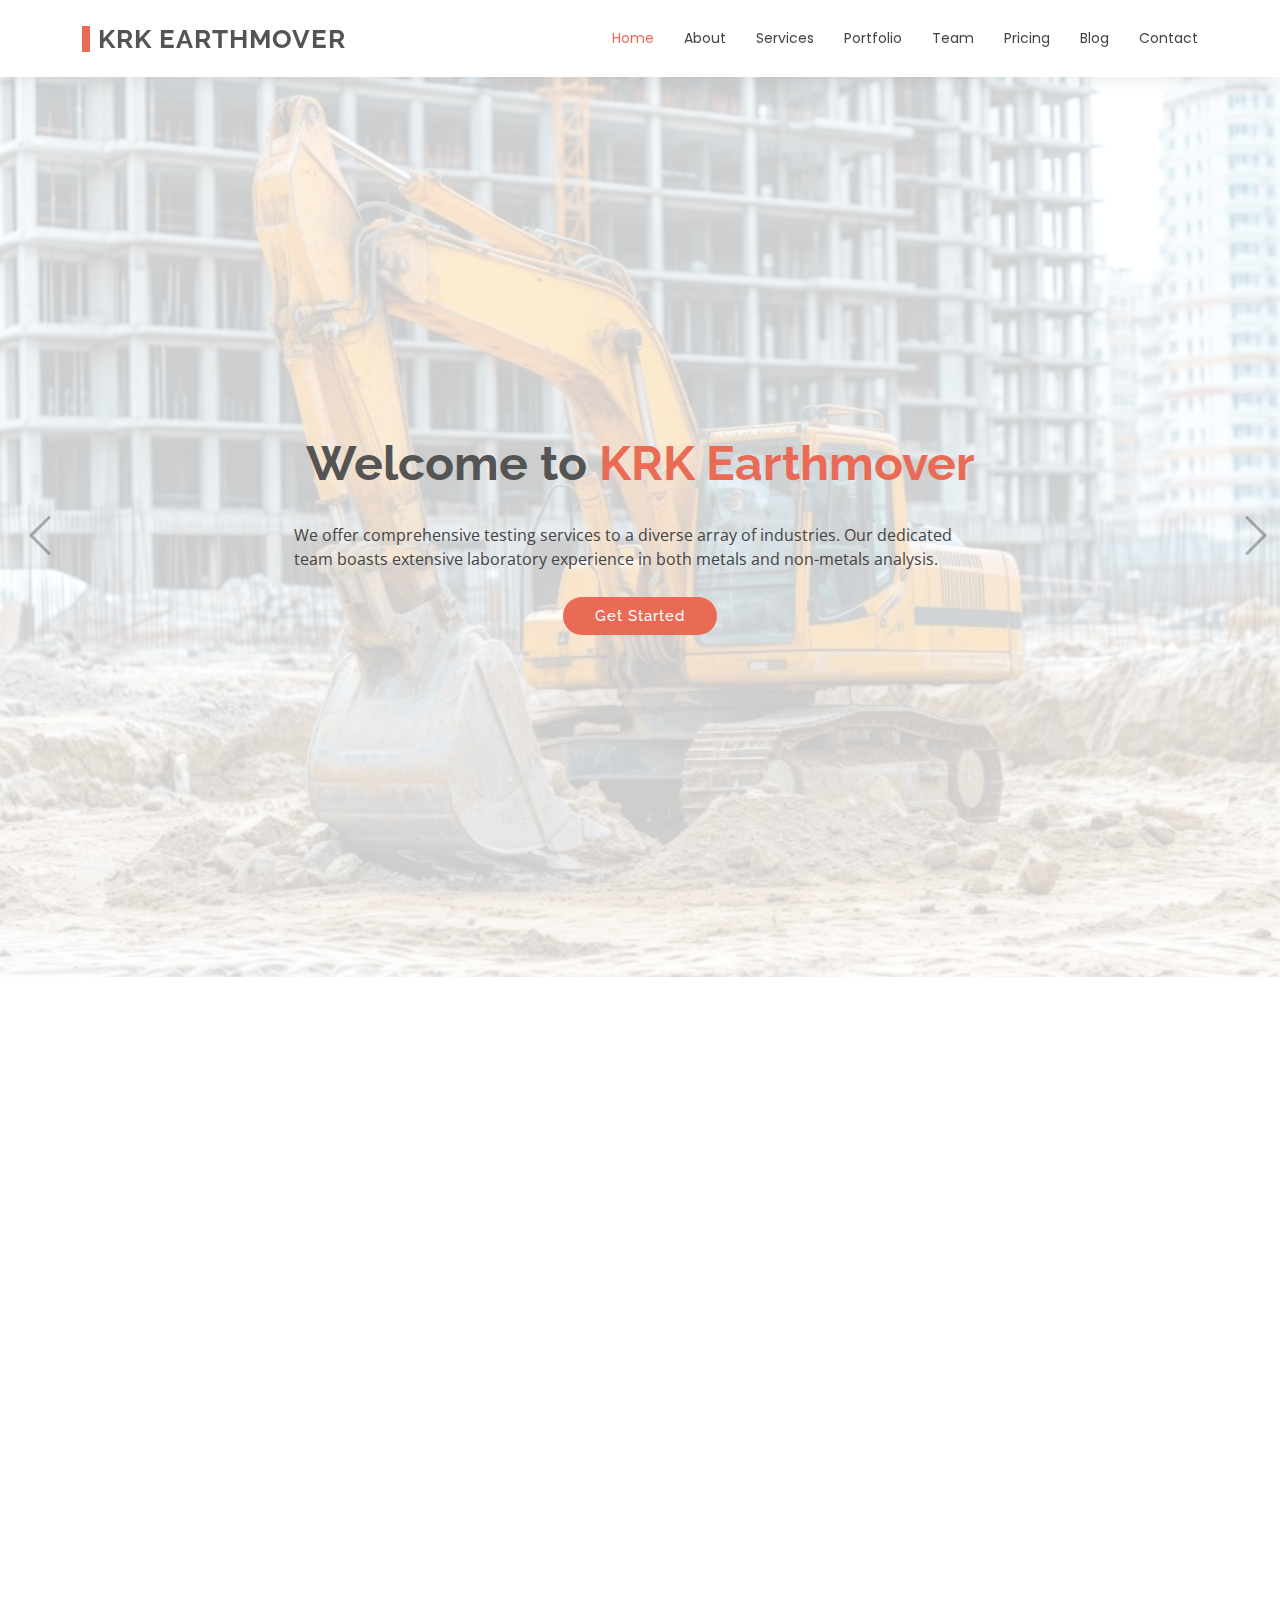
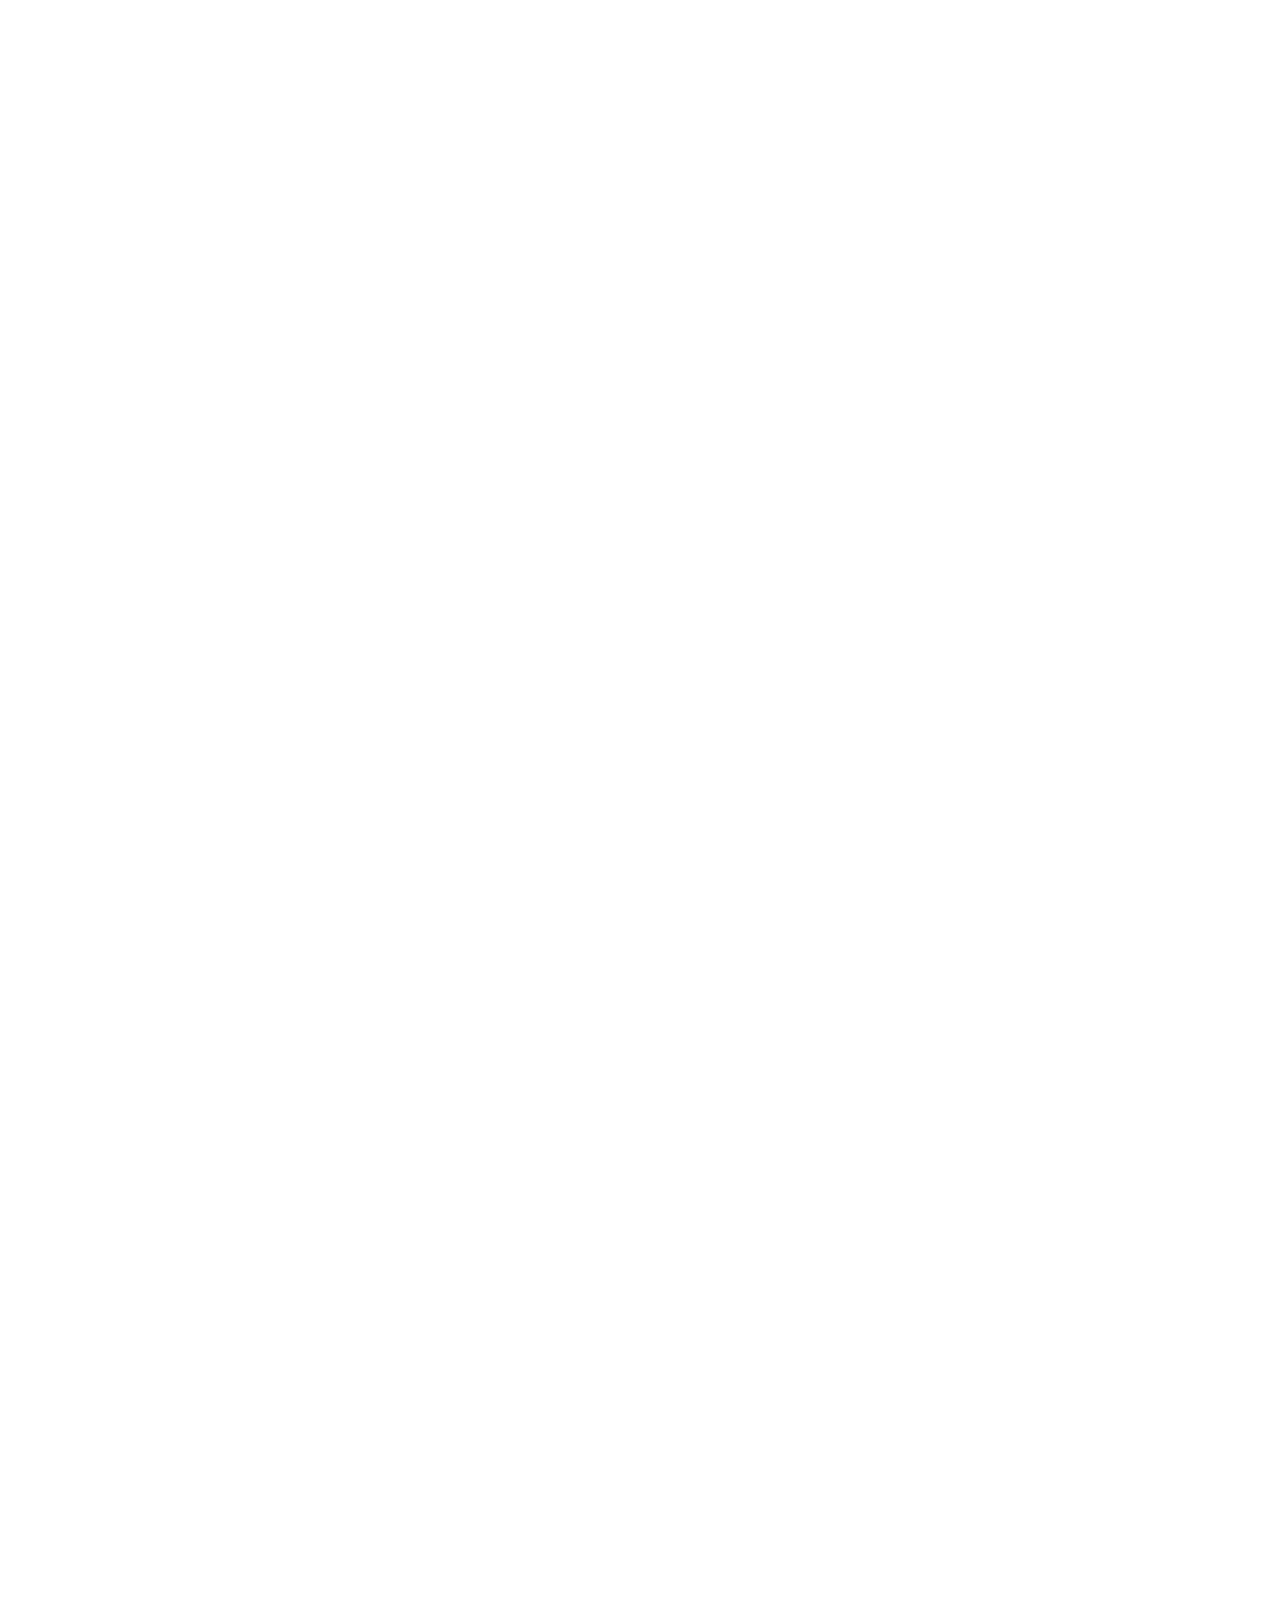
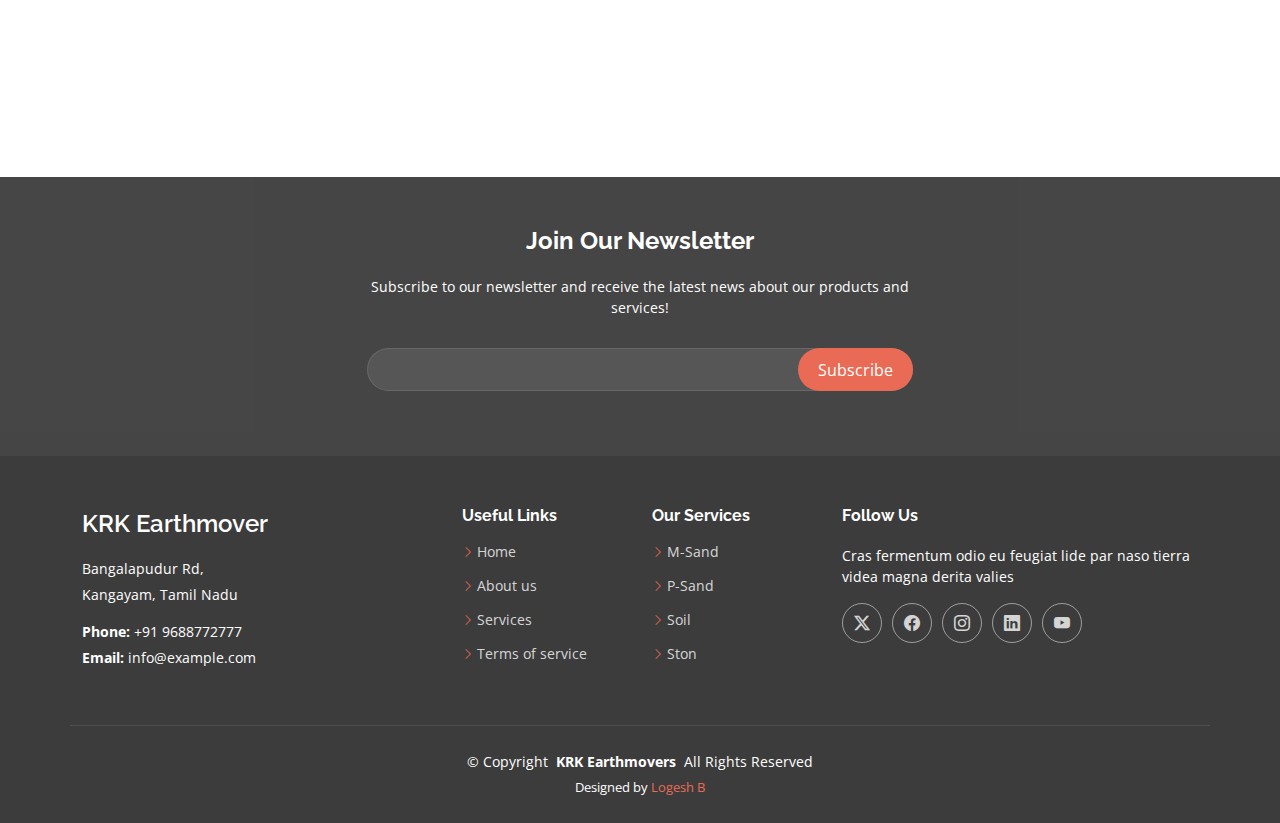
==== index.html @ 73c96fca "first commit" ====
<!DOCTYPE html>
<html lang="en">

<head>
  <meta charset="utf-8">
  <meta content="width=device-width, initial-scale=1.0" name="viewport">
  <title>Index - KRK Earthmover </title>
  <meta name="description" content="">
  <meta name="keywords" content="">

  <!-- Favicons -->
  <link href="assets/img/favicon.png" rel="icon">
  <link href="assets/img/apple-touch-icon.png" rel="apple-touch-icon">

  <!-- Fonts -->
  <link href="https://fonts.googleapis.com" rel="preconnect">
  <link href="https://fonts.gstatic.com" rel="preconnect" crossorigin>
  <link href="https://fonts.googleapis.com/css2?family=Open+Sans:ital,wght@0,300;0,400;0,500;0,600;0,700;0,800;1,300;1,400;1,500;1,600;1,700;1,800&family=Poppins:ital,wght@0,100;0,200;0,300;0,400;0,500;0,600;0,700;0,800;0,900;1,100;1,200;1,300;1,400;1,500;1,600;1,700;1,800;1,900&family=Raleway:ital,wght@0,100;0,200;0,300;0,400;0,500;0,600;0,700;0,800;0,900;1,100;1,200;1,300;1,400;1,500;1,600;1,700;1,800;1,900&display=swap" rel="stylesheet">

  <!-- Vendor CSS Files -->
  <link href="assets/vendor/bootstrap/css/bootstrap.min.css" rel="stylesheet">
  <link href="assets/vendor/bootstrap-icons/bootstrap-icons.css" rel="stylesheet">
  <link href="assets/vendor/aos/aos.css" rel="stylesheet">
  <link href="assets/vendor/swiper/swiper-bundle.min.css" rel="stylesheet">
  <link href="assets/vendor/glightbox/css/glightbox.min.css" rel="stylesheet">

  <!-- Main CSS File -->
  <link href="assets/css/main.css" rel="stylesheet">
</head>

<body class="index-page">

  <header id="header" class="header sticky-top">

    <!-- <div class="topbar d-flex align-items-center dark-background">
      <div class="container d-flex justify-content-center justify-content-md-between">
        <div class="contact-info d-flex align-items-center">
          <i class="bi bi-envelope d-flex align-items-center"><a href="mailto:contact@example.com">contact@example.com</a></i>
          <i class="bi bi-phone d-flex align-items-center ms-4"><span>+1 5589 55488 55</span></i>
        </div>
        <div class="social-links d-none d-md-flex align-items-center">
          <a href="#" class="twitter"><i class="bi bi-twitter-x"></i></a>
          <a href="#" class="facebook"><i class="bi bi-facebook"></i></a>
          <a href="#" class="instagram"><i class="bi bi-instagram"></i></a>
          <a href="#" class="linkedin"><i class="bi bi-linkedin"></i></a>
        </div>
      </div>
    </div> -->
    <!-- End Top Bar -->

    <div class="branding">

      <div class="container position-relative d-flex align-items-center justify-content-between">
        <a href="index.html" class="logo d-flex align-items-center">
          <!-- Uncomment the line below if you also wish to use an image logo -->
          <!-- <img src="assets/img/logo.png" alt=""> -->
          <h1 class="sitename">KRK Earthmover<br></h1>
        </a>

        <nav id="navmenu" class="navmenu">
          <ul>
            <li><a href="index.html" class="active">Home</a></li>
            <li><a href="about.html">About</a></li>
            <li><a href="services.html">Services</a></li>
            <li><a href="portfolio.html">Portfolio</a></li>
            <li><a href="team.html">Team</a></li>
            <li><a href="pricing.html">Pricing</a></li>
            <li><a href="blog.html">Blog</a></li>
            <!-- <li class="dropdown"><a href="#"><span>Dropdown</span> <i class="bi bi-chevron-down toggle-dropdown"></i></a>
              <ul>
                <li><a href="#">Dropdown 1</a></li>
                <li class="dropdown"><a href="#"><span>Deep Dropdown</span> <i class="bi bi-chevron-down toggle-dropdown"></i></a>
                  <ul>
                    <li><a href="#">Deep Dropdown 1</a></li>
                    <li><a href="#">Deep Dropdown 2</a></li>
                    <li><a href="#">Deep Dropdown 3</a></li>
                    <li><a href="#">Deep Dropdown 4</a></li>
                    <li><a href="#">Deep Dropdown 5</a></li>
                  </ul>
                </li>
                <li><a href="#">Dropdown 2</a></li>
                <li><a href="#">Dropdown 3</a></li>
                <li><a href="#">Dropdown 4</a></li>
              </ul>
            </li> -->
            <li><a href="contact.html">Contact</a></li>
          </ul>
          <i class="mobile-nav-toggle d-xl-none bi bi-list"></i>
        </nav>

      </div>

    </div>

  </header>

  <main class="main">

    <!-- Hero Section -->
    <section id="hero" class="hero section">

      <div id="hero-carousel" class="carousel slide carousel-fade" data-bs-ride="carousel" data-bs-interval="5000">

        <div class="carousel-item active">
          <img src="assets/img/hero-carousel/hero-carousel-1.jpg" alt="">
          <div class="carousel-container">
            <h2>Welcome to <span>KRK Earthmover</span></h2>
            <p>We offer comprehensive testing services to a diverse array of industries. Our dedicated team boasts extensive laboratory experience in both metals and non-metals analysis.</p>
            <a href="about.html" class="btn-get-started">Get Started</a>
          </div>
        </div><!-- End Carousel Item -->

        <div class="carousel-item">
          <img src="assets/img/hero-carousel/hero-carousel-2.jpg" alt="">
          <div class="carousel-container">
            <h2><span>KRK</span> Earthmovers</h2>
            <p>Leveraging advanced techniques and cutting-edge equipment, our experts can accurately identify material types and pinpoint defects. We go beyond simple analysis, correlating test results with potential processing issues to provide valuable insights for our clients.</p>
            <a href="about.html" class="btn-get-started">Get Started</a>
          </div>
        </div><!-- End Carousel Item -->

        <div class="carousel-item">
          <img src="assets/img/hero-carousel/hero-carousel-3.jpg" alt="">
          <div class="carousel-container">
            <h2>Welcome to <span>KRK Earthmover</span></h2>
            <p>We offer comprehensive testing services to a diverse array of industries. Our dedicated team boasts extensive laboratory experience in both metals and non-metals analysis.</p>
            <a href="about.html" class="btn-get-started">Get Started</a>
          </div>
        </div><!-- End Carousel Item -->

        <a class="carousel-control-prev" href="#hero-carousel" role="button" data-bs-slide="prev">
          <span class="carousel-control-prev-icon bi bi-chevron-left" aria-hidden="true"></span>
        </a>

        <a class="carousel-control-next" href="#hero-carousel" role="button" data-bs-slide="next">
          <span class="carousel-control-next-icon bi bi-chevron-right" aria-hidden="true"></span>
        </a>

      </div>

      <div class="featured container">

        <div class="row gy-4">
      
          <div class="col-lg-4 d-flex" data-aos="fade-up" data-aos-delay="100">
            <div class="featured-item position-relative">
              <div class="icon"><i class="bi bi-bounding-box-circles icon"></i></div>
              <h4><a href="" class="stretched-link">Quality M-Sand Supply</a></h4>
              <p>Providing high-quality Manufactured Sand (M-Sand) for construction and building purposes.</p>
            </div>
          </div><!-- End Featured Item -->
      
          <div class="col-lg-4 d-flex" data-aos="fade-up" data-aos-delay="200">
            <div class="featured-item position-relative">
              <div class="icon"><i class="bi bi-calendar4-week icon"></i></div>
              <h4><a href="" class="stretched-link">Premium P-Sand</a></h4>
              <p>Delivering fine and well-graded P-Sand for all your plastering and masonry needs.</p>
            </div>
          </div><!-- End Featured Item -->
      
          <div class="col-lg-4 d-flex" data-aos="fade-up" data-aos-delay="300">
            <div class="featured-item position-relative">
              <div class="icon"><i class="bi bi-broadcast icon"></i></div>
              <h4><a href="" class="stretched-link">Soil & Stone Supplies</a></h4>
              <p>Supplying high-quality soil and stones for construction, landscaping, and more.</p>
            </div>
          </div><!-- End Featured Item -->
      
        </div>
      </div>
      

      </div>

    </section><!-- /Hero Section -->

    <!-- About Section -->
    <section id="about" class="section about">

      <div class="container" data-aos="fade-up" data-aos-delay="100">

        <div class="row gy-4">
          <div class="col-lg-6 order-1 order-lg-2">
          <img src="assets/img/about1.jpg" class="img-fluid" alt="">
          </div>
          <h3>KRK Earthmovers<br/></h3>
          <div class="col-lg-6 order-2 order-lg-1 content">            
            <p>
              Welcome to KRK Earth Movers, your trusted partner in earthmoving and heavy machinery solutions. With years of expertise in the industry, we take pride in providing top-notch services for construction, excavation, and transportation projects.
        </p>
          <p> Our fleet includes a wide range of modern machinery, including JCBs and Lorries, designed to handle projects of all sizes with precision and efficiency. Whether you need reliable equipment for digging, leveling, or material transportation, KRK Earth Movers is here to deliver dependable solutions tailored to your needs.
            <h3>Earth Excavation</h3>
          <p>Our JCBs are equipped to handle all types of excavation projects, including foundation digging, trenching, and site preparation for construction work.
            <ul>
              <li><i class="bi bi-check2-all"></i> <span> Experienced Professionals</span></li>
              <li><i class="bi bi-check2-all"></i> <span>Advanced Equipments</span></li>
              <li><i class="bi bi-check2-all"></i> <span>Customer-Centric Approachs</span></li>
              <li><i class="bi bi-check2-all"></i> <span>Latest Model Vehicles</span></li>
              <li><i class="bi bi-check2-all"></i> <span>Affordable Pricing</span></li>
              <li><i class="bi bi-check2-all"></i> <span> 24/7 Service</span></li>
            </ul>
            <p>
              Our JCBs are equipped to handle all types of excavation projects, including foundation digging, trenching, and site preparation for construction work.
                 </p>
          </div>
        </div>

      </div>

    </section>

    <!-- Services Section -->
    <section id="services" class="services section">
      <div class="container">
        <div class="row gy-4">
    
          <!-- M-Sand Service -->
          <div class="col-lg-4 col-md-6" data-aos="fade-up" data-aos-delay="100">
            <div class="service-item position-relative">
              <div class="icon">
                <i class="bi bi-bricks"></i>
              </div>
              <a href="#" class="stretched-link">
                <h3>M-Sand</h3>
              </a>
              <p>We provide high-quality M-Sand, a perfect substitute for river sand, ideal for concrete and construction purposes. It ensures durability and better strength in your construction projects.</p>
            </div>
          </div><!-- End M-Sand -->
    
          <!-- P-Sand Service -->
          <div class="col-lg-4 col-md-6" data-aos="fade-up" data-aos-delay="200">
            <div class="service-item position-relative">
              <div class="icon">
                <i class="bi bi-cloud-sun"></i>
              </div>
              <a href="#" class="stretched-link">
                <h3>P-Sand</h3>
              </a>
              <p>P-Sand is the ideal choice for plastering works. It is finely graded and offers a smooth finish, reducing the need for excessive binding agents in plastering projects.</p>
            </div>
          </div><!-- End P-Sand -->
    
          <!-- Soil Service -->
          <div class="col-lg-4 col-md-6" data-aos="fade-up" data-aos-delay="300">
            <div class="service-item position-relative">
              <div class="icon">
                <i class="bi bi-earth"></i>
              </div>
              <a href="#" class="stretched-link">
                <h3>Soil</h3>
              </a>
              <p>We provide premium quality soil for various construction and landscaping needs, ensuring optimal drainage and foundation support for your projects.</p>
            </div>
          </div><!-- End Soil -->
    
          <!-- Stone Service -->
          <div class="col-lg-4 col-md-6" data-aos="fade-up" data-aos-delay="400">
            <div class="service-item position-relative">
              <div class="icon">
                <i class="bi bi-gem"></i>
              </div>
              <a href="#" class="stretched-link">
                <h3>Stone</h3>
              </a>
              <p>Our high-quality stones come in various sizes, perfect for building, landscaping, and road construction. We ensure strong, durable, and sustainable stones for every project.</p>
            </div>
          </div><!-- End Stone -->
    
          <!-- Building Contract Service -->
          <div class="col-lg-4 col-md-6" data-aos="fade-up" data-aos-delay="500">
            <div class="service-item position-relative">
              <div class="icon">
                <i class="bi bi-house-door"></i>
              </div>
              <a href="#" class="stretched-link">
                <h3>Building Contract</h3>
              </a>
              <p>Our building contract services offer complete solutions for residential and commercial construction projects. We handle everything from planning to execution, ensuring quality at every stage.</p>
            </div>
          </div><!-- End Building Contract -->
    
          <!-- Red Soil Service -->
          <div class="col-lg-4 col-md-6" data-aos="fade-up" data-aos-delay="600">
            <div class="service-item position-relative">
              <div class="icon">
                <i class="bi bi-tree"></i>
              </div>
              <a href="#" class="stretched-link">
                <h3>Red Soil</h3>
              </a>
              <p>Our red soil is perfect for horticulture and agricultural needs. It’s rich in iron oxide, offering excellent drainage and promoting strong plant growth.</p>
            </div>
          </div><!-- End Red Soil -->
    
        </div>
      </div>
    </section><!-- /Services Section -->

    <!-- Clients Section -->
    <section id="clients" class="section clients">

      <!-- Section Title -->
      <div class="container section-title" data-aos="fade-up">
        <h2>Our Clients</h2>
      <p>We take pride in building lasting relationships with clients across various industries. Our focus on quality and efficiency has earned us the trust of leading companies in construction, infrastructure, and more.</p>
    </div><!-- End Section Title -->

      <div class="container" data-aos="fade-up" data-aos-delay="100">

        <div class="swiper init-swiper">
          <script type="application/json" class="swiper-config">
            {
              "loop": true,
              "speed": 600,
              "autoplay": {
                "delay": 5000
              },
              "slidesPerView": "auto",
              "pagination": {
                "el": ".swiper-pagination",
                "type": "bullets",
                "clickable": true
              },
              "breakpoints": {
                "320": {
                  "slidesPerView": 2,
                  "spaceBetween": 40
                },
                "480": {
                  "slidesPerView": 3,
                  "spaceBetween": 60
                },
                "640": {
                  "slidesPerView": 4,
                  "spaceBetween": 80
                },
                "992": {
                  "slidesPerView": 6,
                  "spaceBetween": 120
                }
              }
            }
          </script>
          <div class="swiper-wrapper align-items-center">
            <div class="swiper-slide"><img src="assets/img/clients/client-1.png" class="img-fluid" alt=""></div>
            <div class="swiper-slide"><img src="assets/img/clients/client-2.png" class="img-fluid" alt=""></div>
            <div class="swiper-slide"><img src="assets/img/clients/client-3.png" class="img-fluid" alt=""></div>
            <div class="swiper-slide"><img src="assets/img/clients/client-4.png" class="img-fluid" alt=""></div>
            <div class="swiper-slide"><img src="assets/img/clients/client-5.png" class="img-fluid" alt=""></div>
            <div class="swiper-slide"><img src="assets/img/clients/client-6.png" class="img-fluid" alt=""></div>
            <div class="swiper-slide"><img src="assets/img/clients/client-7.png" class="img-fluid" alt=""></div>
            <div class="swiper-slide"><img src="assets/img/clients/client-8.png" class="img-fluid" alt=""></div>
          </div>
          <div class="swiper-pagination"></div>
        </div>

      </div>

    </section><!-- /Clients Section -->

  </main>

  <footer id="footer" class="footer position-relative dark-background">

    <div class="footer-newsletter">
      <div class="container">
        <div class="row justify-content-center text-center">
          <div class="col-lg-6">
            <h4>Join Our Newsletter</h4>
            <p>Subscribe to our newsletter and receive the latest news about our products and services!</p>
            <form action="forms/newsletter.php" method="post" class="php-email-form">
              <div class="newsletter-form"><input type="email" name="email"><input type="submit" value="Subscribe"></div>
              <div class="loading">Loading</div>
              <div class="error-message"></div>
              <div class="sent-message">Your subscription request has been sent. Thank you!</div>
            </form>
          </div>
        </div>
      </div>
    </div>

    <div class="container footer-top">
      <div class="row gy-4">
        <div class="col-lg-4 col-md-6 footer-about">
          <a href="index.html" class="d-flex align-items-center">
            <span class="sitename">KRK Earthmover</span>
          </a>
          <div class="footer-contact pt-3">
            <p>Bangalapudur Rd,</p>
            <p>Kangayam, Tamil Nadu</p>
            <p class="mt-3"><strong>Phone:</strong> <span>+91 9688772777</span></p>
            <p><strong>Email:</strong> <span>info@example.com</span></p>
          </div>
        </div>

        <div class="col-lg-2 col-md-3 footer-links">
          <h4>Useful Links</h4>
          <ul>
            <li><i class="bi bi-chevron-right"></i> <a href="#">Home</a></li>
            <li><i class="bi bi-chevron-right"></i> <a href="#">About us</a></li>
            <li><i class="bi bi-chevron-right"></i> <a href="#">Services</a></li>
            <li><i class="bi bi-chevron-right"></i> <a href="#">Terms of service</a></li>
          </ul>
        </div>

        <div class="col-lg-2 col-md-3 footer-links">
          <h4>Our Services</h4>
          <ul>
            <li><i class="bi bi-chevron-right"></i> <a href="#">M-Sand</a></li>
            <li><i class="bi bi-chevron-right"></i> <a href="#">P-Sand</a></li>
            <li><i class="bi bi-chevron-right"></i> <a href="#">Soil</a></li>
            <li><i class="bi bi-chevron-right"></i> <a href="#">Ston</a></li>
          </ul>
        </div>

        <div class="col-lg-4 col-md-12">
          <h4>Follow Us</h4>
          <p>Cras fermentum odio eu feugiat lide par naso tierra videa magna derita valies</p>
          <div class="social-links d-flex">
            <a href=""><i class="bi bi-twitter-x"></i></a>
            <a href=""><i class="bi bi-facebook"></i></a>
            <a href="https://youtube.com/@kamalraj3567?si=kmeOj-KLV5XN67fh"><i class="bi bi-instagram"></i></a>
            <a href=""><i class="bi bi-linkedin"></i></a>
            <a href="https://youtube.com/@kamalraj3567?si=kmeOj-KLV5XN67fh"><i class="bi bi-youtube"></i></a>
          </div>
        </div>

      </div>
    </div>

    <div class="container copyright text-center mt-4">
      <p>© <span>Copyright</span> <strong class="px-1 sitename">KRK Earthmovers</strong> <span>All Rights Reserved</span></p>
      <div class="credits">
        <!-- All the links in the footer should remain intact. -->
        <!-- You can delete the links only if you've purchased the pro version. -->
        <!-- Licensing information: https://bootstrapmade.com/license/ -->
        <!-- Purchase the pro version with working PHP/AJAX contact form: [buy-url] -->
        Designed by <a href="https://bootstrapmade.com/">Logesh B</a>
      </div>
    </div>

  </footer>

  <!-- Scroll Top -->
  <a href="#" id="scroll-top" class="scroll-top d-flex align-items-center justify-content-center"><i class="bi bi-arrow-up-short"></i></a>

  <!-- Preloader -->
  <div id="preloader"></div>

  <!-- Vendor JS Files -->
  <script src="assets/vendor/bootstrap/js/bootstrap.bundle.min.js"></script>
  <script src="assets/vendor/php-email-form/validate.js"></script>
  <script src="assets/vendor/aos/aos.js"></script>
  <script src="assets/vendor/swiper/swiper-bundle.min.js"></script>
  <script src="assets/vendor/purecounter/purecounter_vanilla.js"></script>
  <script src="assets/vendor/waypoints/noframework.waypoints.js"></script>
  <script src="assets/vendor/glightbox/js/glightbox.min.js"></script>
  <script src="assets/vendor/imagesloaded/imagesloaded.pkgd.min.js"></script>
  <script src="assets/vendor/isotope-layout/isotope.pkgd.min.js"></script>

  <!-- Main JS File -->
  <script src="assets/js/main.js"></script>

</body>

</html>
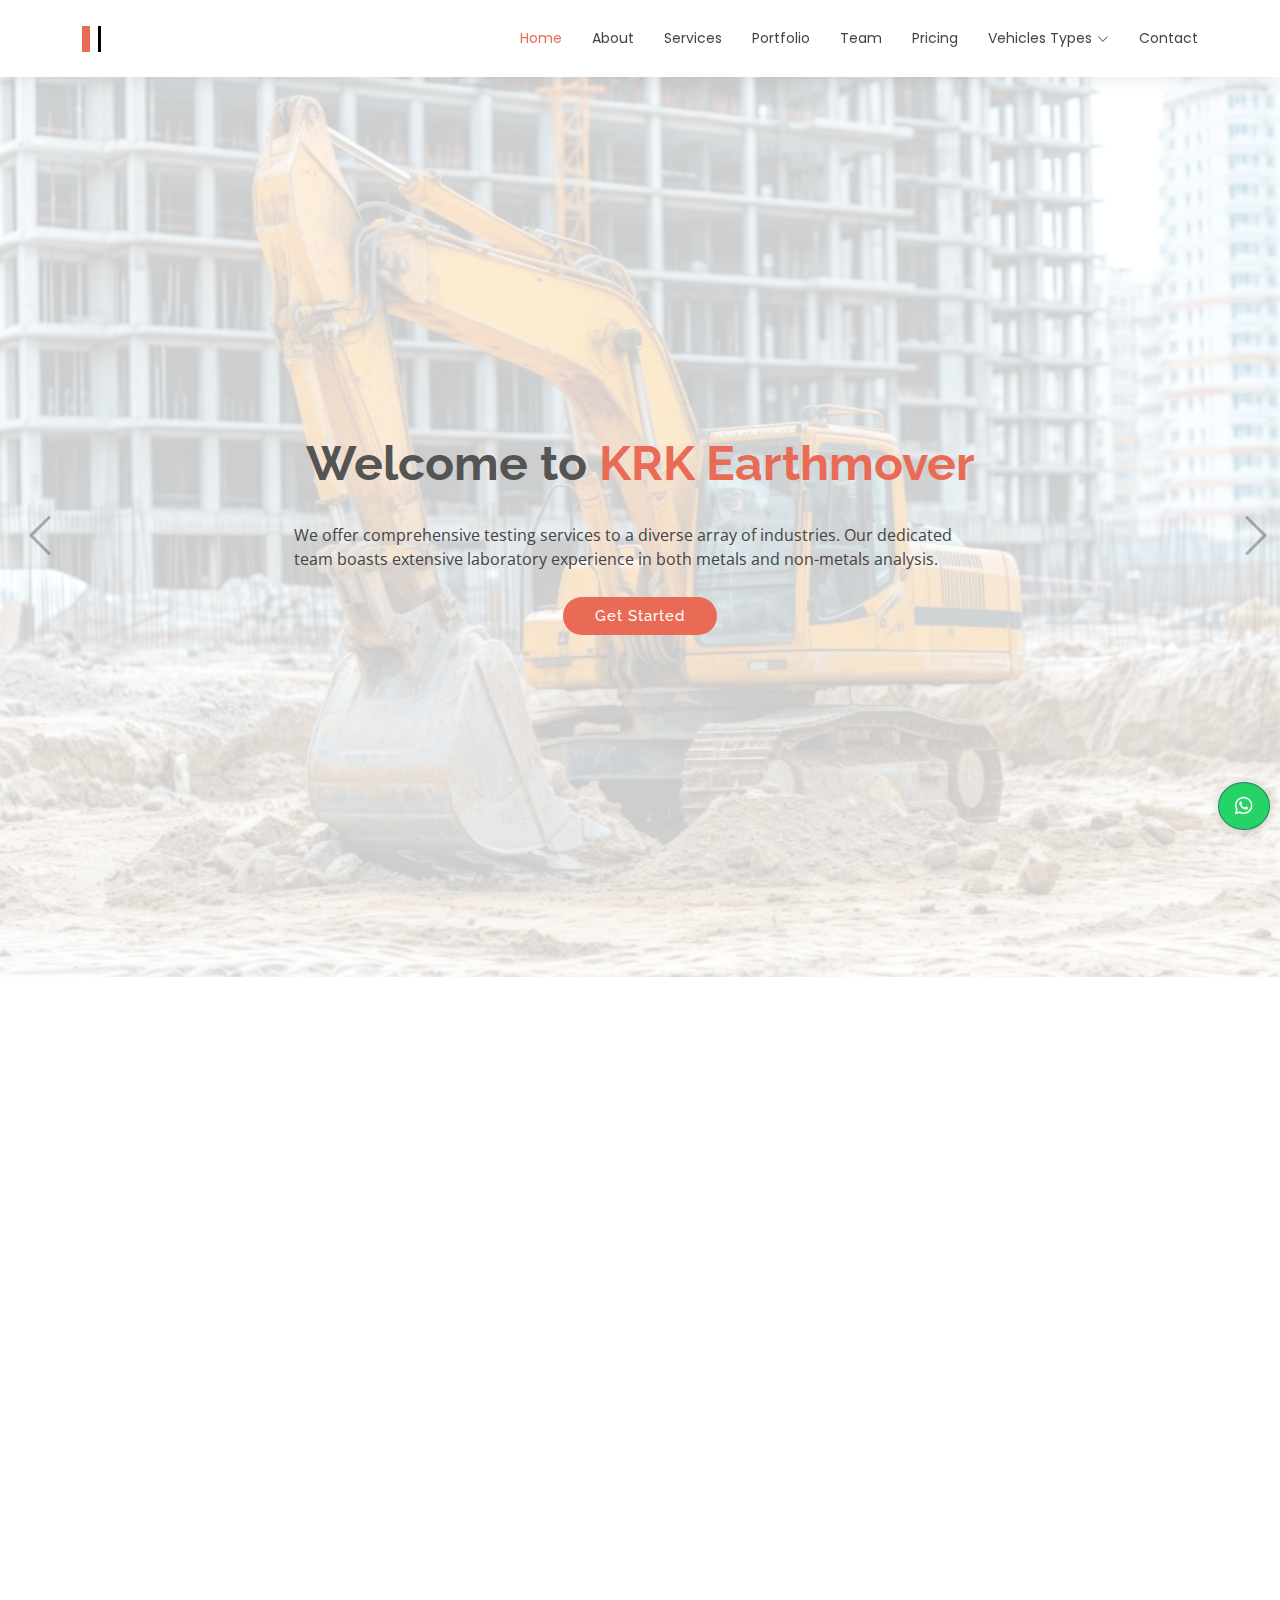
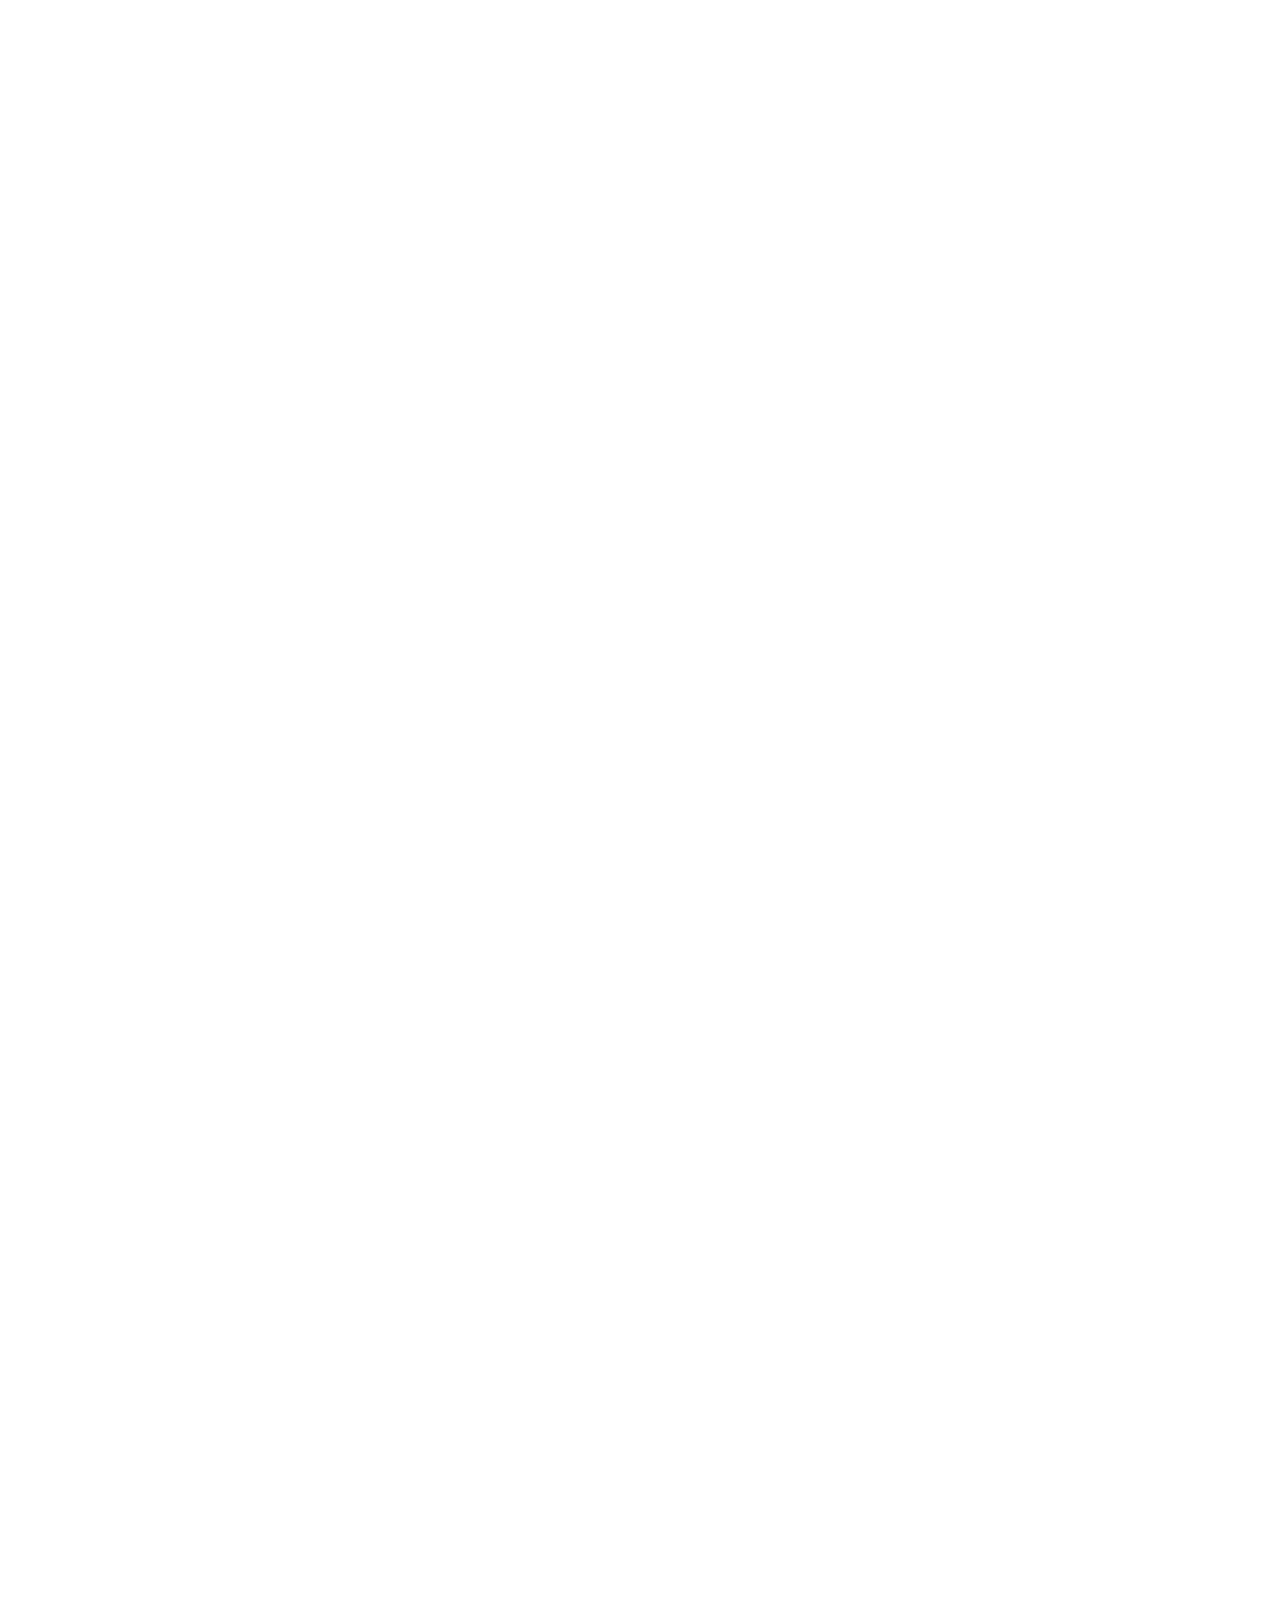
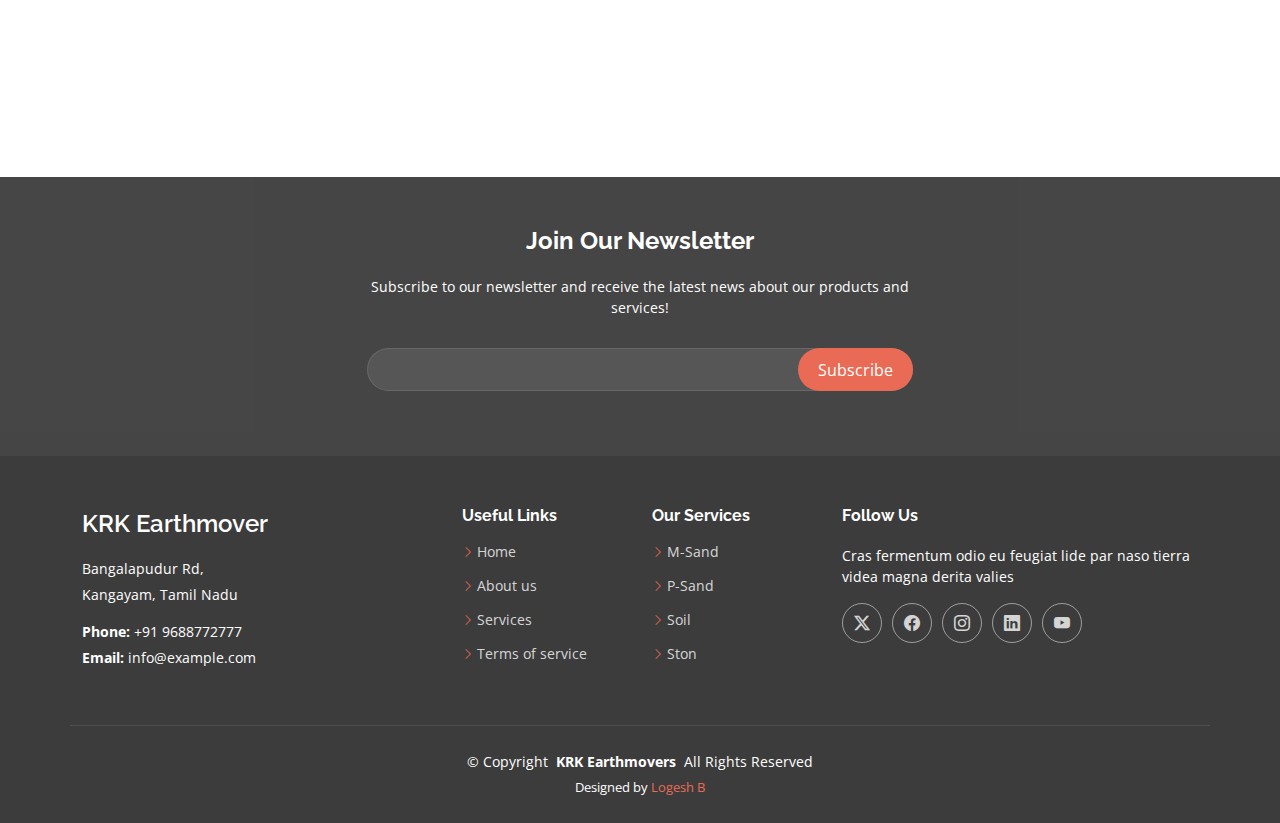
==== commit caa0b261: "'message'" ====
--- a/index.html
+++ b/index.html
@@ -4,7 +4,7 @@
 <head>
   <meta charset="utf-8">
   <meta content="width=device-width, initial-scale=1.0" name="viewport">
-  <title>Index - KRK Earthmover </title>
+  <title>Home - KRK Earthmovers </title>
   <meta name="description" content="">
   <meta name="keywords" content="">
 
@@ -26,6 +26,10 @@
 
   <!-- Main CSS File -->
   <link href="assets/css/main.css" rel="stylesheet">
+
+  <!-- WhatsApp -->
+  <link href="https://cdnjs.cloudflare.com/ajax/libs/font-awesome/5.15.4/css/all.min.css" rel="stylesheet">
+
 </head>
 
 <body class="index-page">
@@ -54,7 +58,7 @@
         <a href="index.html" class="logo d-flex align-items-center">
           <!-- Uncomment the line below if you also wish to use an image logo -->
           <!-- <img src="assets/img/logo.png" alt=""> -->
-          <h1 class="sitename">KRK Earthmover<br></h1>
+          <h1 class="sitename1">KRK Earthmover<br></h1>
         </a>
 
         <nav id="navmenu" class="navmenu">
@@ -65,24 +69,25 @@
             <li><a href="portfolio.html">Portfolio</a></li>
             <li><a href="team.html">Team</a></li>
             <li><a href="pricing.html">Pricing</a></li>
-            <li><a href="blog.html">Blog</a></li>
-            <!-- <li class="dropdown"><a href="#"><span>Dropdown</span> <i class="bi bi-chevron-down toggle-dropdown"></i></a>
+            <!-- <li><a href="blog.html">Blog</a></li> -->
+            <li class="dropdown"><a href="#"><span>Vehicles Types</span> <i class="bi bi-chevron-down toggle-dropdown"></i></a>
               <ul>
-                <li><a href="#">Dropdown 1</a></li>
-                <li class="dropdown"><a href="#"><span>Deep Dropdown</span> <i class="bi bi-chevron-down toggle-dropdown"></i></a>
+                <li><a href="#">JCB </a></li>
+                <li class="dropdown"><a href="#"><span>Loory</span> <i class="bi bi-chevron-down toggle-dropdown"></i></a>
                   <ul>
-                    <li><a href="#">Deep Dropdown 1</a></li>
-                    <li><a href="#">Deep Dropdown 2</a></li>
-                    <li><a href="#">Deep Dropdown 3</a></li>
-                    <li><a href="#">Deep Dropdown 4</a></li>
-                    <li><a href="#">Deep Dropdown 5</a></li>
+                    <li><a href="#">Barth Benze 4 wheels</a></li>
+                    <li><a href="#">Barth Benze 6 wheels</a></li>
+                    <li><a href="#">Barth Benze 8 wheels</a></li>
+                    <li><a href="#">Barth Benze 12 wheels</a></li>
+                    <li><a href="#">Ashok Laylend 12 wheels</a></li>
                   </ul>
                 </li>
-                <li><a href="#">Dropdown 2</a></li>
-                <li><a href="#">Dropdown 3</a></li>
-                <li><a href="#">Dropdown 4</a></li>
+                <li><a href="#">Breakers</a></li>
+                <li><a href="#">Tractor</a></li>
+                <li><a href="#">Bore Well</a></li>
+                <li><a href="#">Compressor Tractor</a></li>
               </ul>
-            </li> -->
+            </li>
             <li><a href="contact.html">Contact</a></li>
           </ul>
           <i class="mobile-nav-toggle d-xl-none bi bi-list"></i>
@@ -442,6 +447,12 @@
   </footer>
 
   <!-- Scroll Top -->
+  <!-- WhatsApp Button (Above the Back to Top Button) -->
+  <a href="https://wa.me/9688772777?text=Hello,%20I%20need%20more%20information!" 
+  target="_blank" 
+  class="btn btn-lg btn-success btn-lg-square whatsapp-btn">
+   <i class="fab fa-whatsapp"></i>
+</a>
   <a href="#" id="scroll-top" class="scroll-top d-flex align-items-center justify-content-center"><i class="bi bi-arrow-up-short"></i></a>
 
   <!-- Preloader -->
--- a/assets/css/main.css
+++ b/assets/css/main.css
@@ -2559,4 +2559,91 @@
     transform: scale(1);
     box-shadow: 0 0 0 0 rgba(0, 123, 255, 0);
   }
-}+}
+
+
+
+
+
+
+
+
+
+
+
+/* Add this to your existing CSS file or in the <style> tag */
+.whatsapp-btn {
+  position: fixed;
+  bottom: 70px; /* This will place the WhatsApp button above the "Back to Top" button */
+  right: 10px;
+  background-color: #25D366; /* WhatsApp green color */
+  color: white;
+  /* padding: 15px; */
+  border-radius: 50%;
+  font-size: 20px;
+  box-shadow: 0 2px 10px rgba(0, 0, 0, 0.2);
+  z-index: 1000; /* Ensure it's always on top */
+  transition: transform 0.3s ease-in-out;
+}
+
+/* Optional: Hover effect */
+.whatsapp-btn:hover {
+  transform: scale(1.1);
+}
+
+/* "Back to Top" button styling (just for reference, adjust as needed) */
+.back-to-top {
+  position: fixed;
+  bottom: 20px; /* This button sits below the WhatsApp button */
+  right: 20px;
+  background-color: #007bff;
+  color: white;
+  padding: 15px;
+  border-radius: 50%;
+  font-size: 20px;
+  box-shadow: 0 2px 10px rgba(0, 0, 0, 0.2);
+  z-index: 999; /* Place it below the WhatsApp button */
+  transition: transform 0.3s ease-in-out;
+}
+
+.back-to-top:hover {
+  transform: scale(1.1);
+}
+
+
+
+
+
+
+
+
+
+
+
+/* Style for the h1 element */
+.sitename1 {
+  /* font-family: 'Courier New', Courier, monospace; */
+  font-size: 2em;
+  overflow: hidden; /* Hide the text that hasn't been typed yet */
+  white-space: nowrap; /* Prevent the text from wrapping */
+  border-right: 3px solid black; /* Cursor effect */
+  width: 0; /* Start with 0 width */
+  animation: typing 5s steps(20) 1s forwards, blink 2s step-end infinite; /* Apply the typing animation */
+}
+
+/* Typing animation */
+@keyframes typing {
+  from {
+    width: 0;
+  }
+  to {
+    width: 100%;
+  }
+}
+
+/* Blinking cursor effect */
+@keyframes blink {
+  50% {
+    border-color: transparent;
+  }
+}
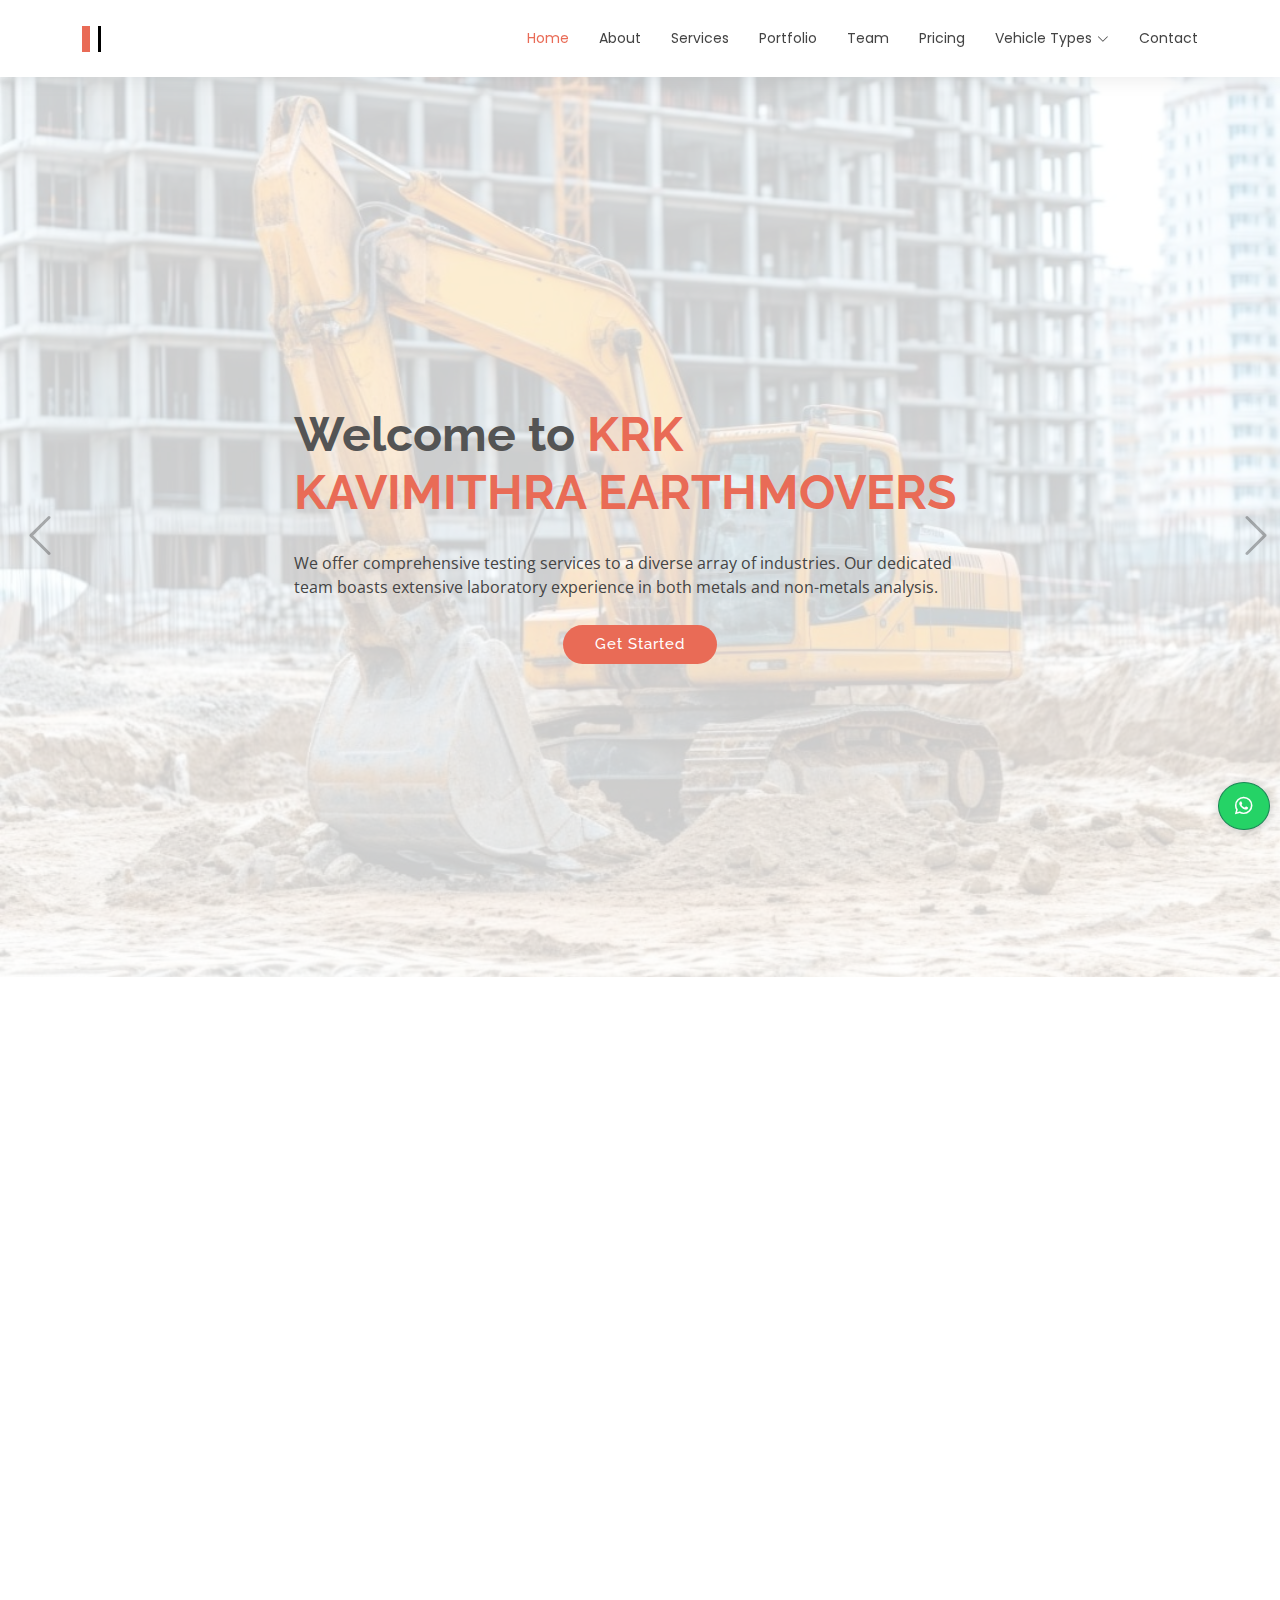
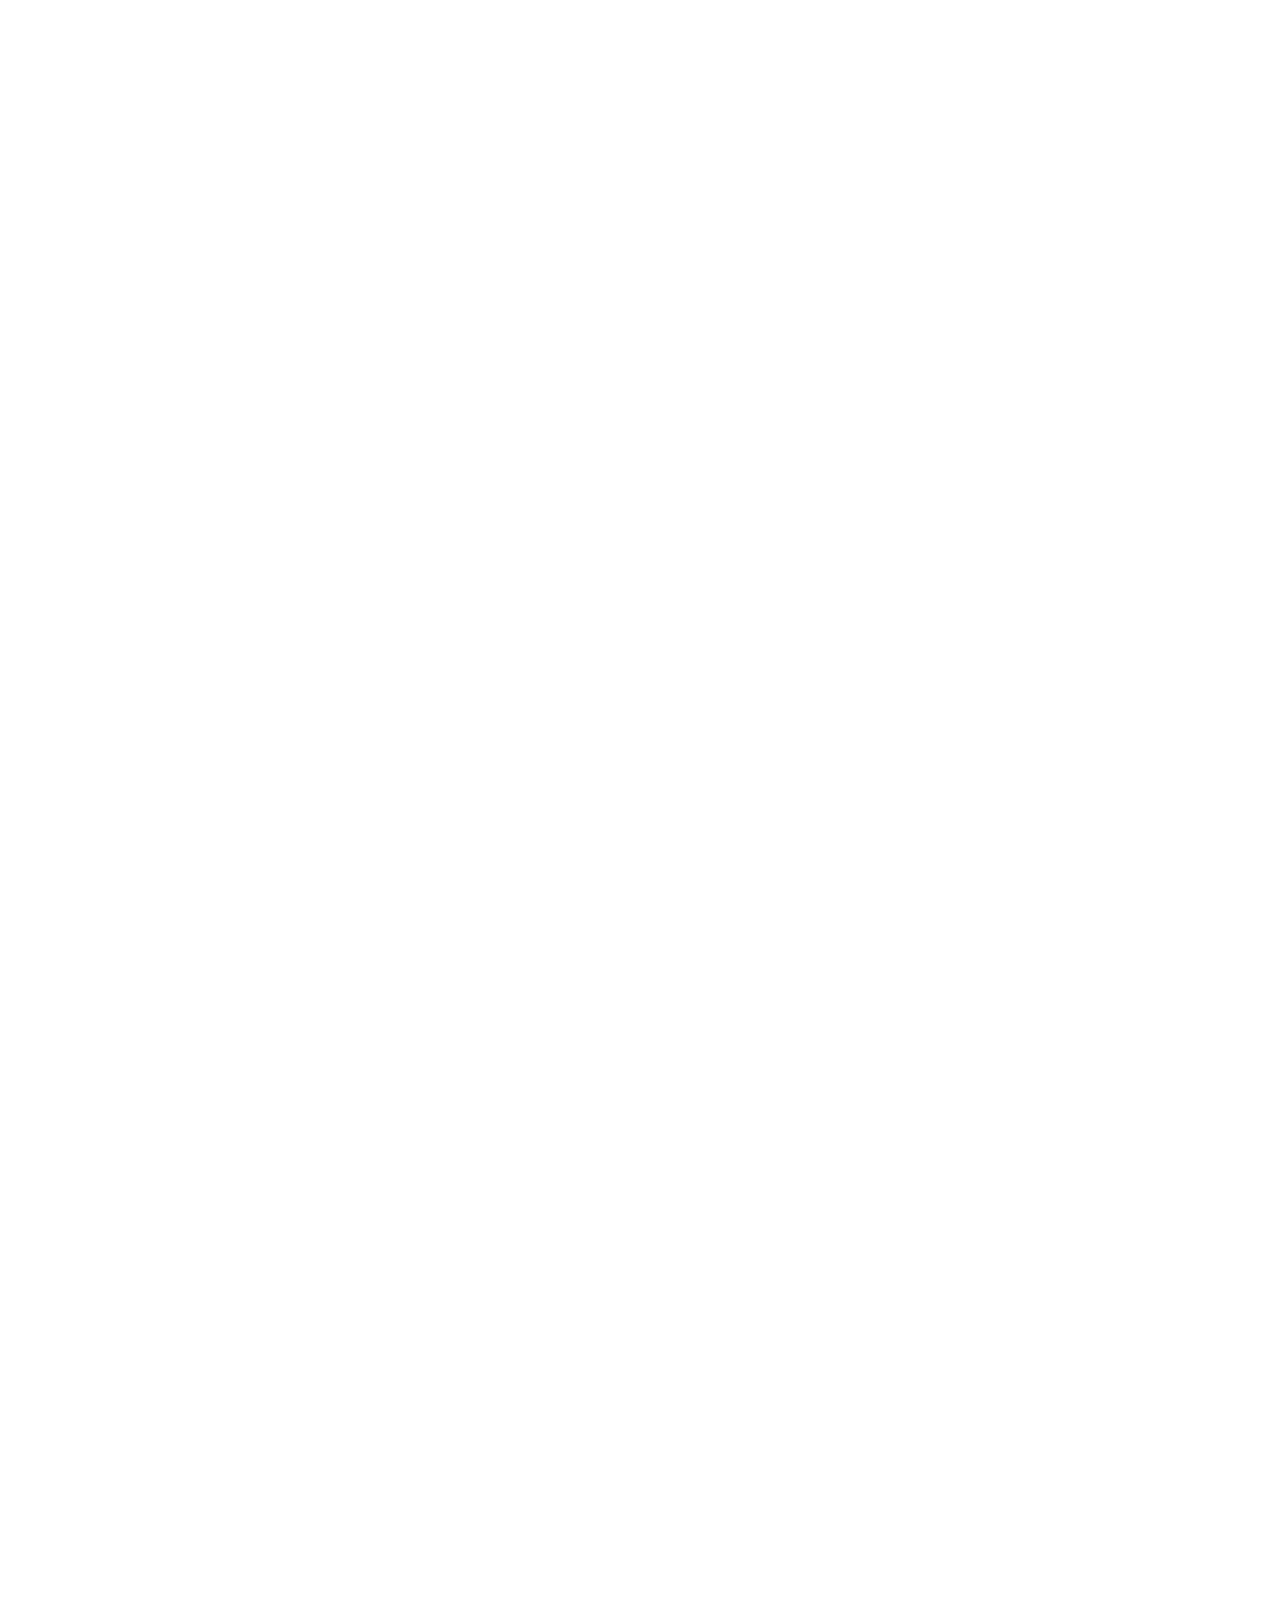
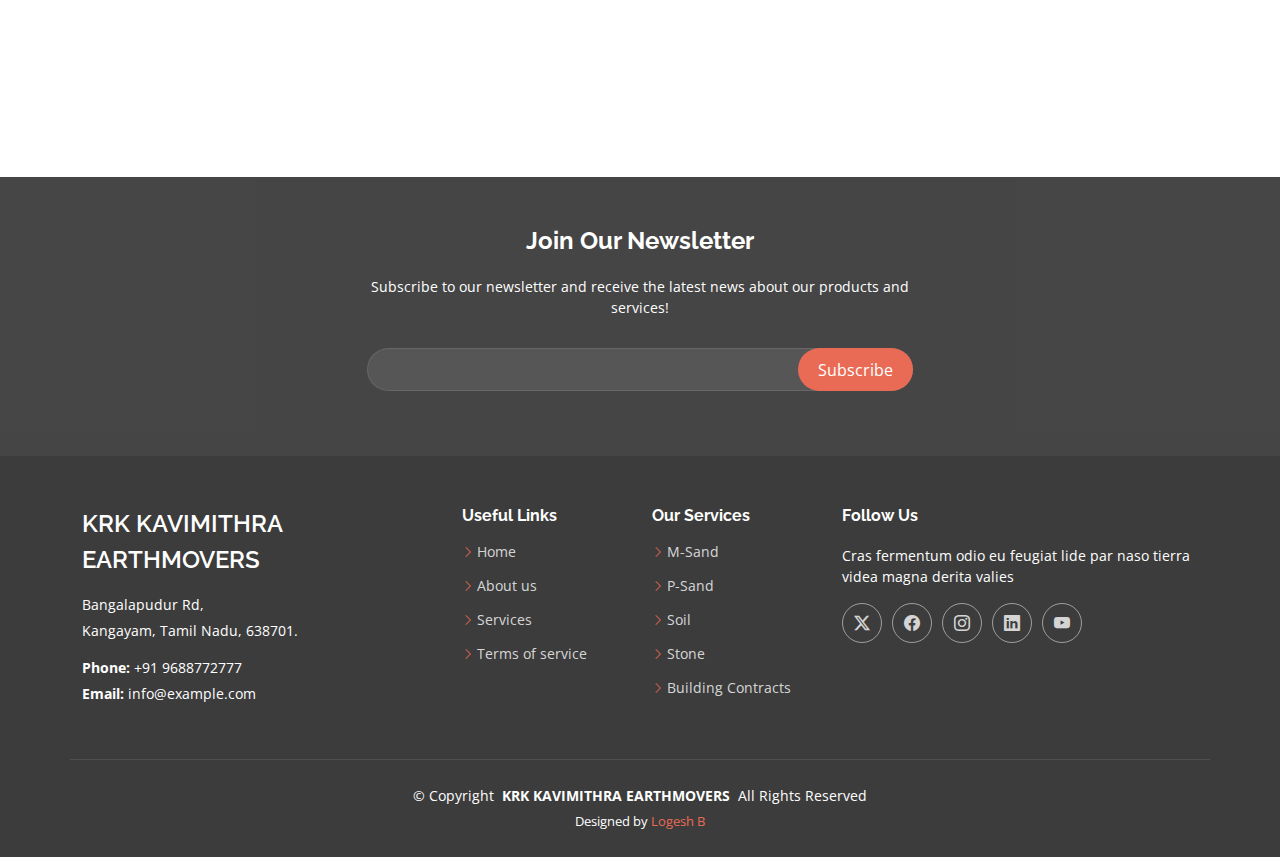
==== commit 25fa265d: "15-01-updated" ====
--- a/index.html
+++ b/index.html
@@ -4,7 +4,7 @@
 <head>
   <meta charset="utf-8">
   <meta content="width=device-width, initial-scale=1.0" name="viewport">
-  <title>Home - KRK Earthmovers </title>
+  <title>Home - KRK KAVIMITHRA EARTHMOVERS </title>
   <meta name="description" content="">
   <meta name="keywords" content="">
 
@@ -58,7 +58,7 @@
         <a href="index.html" class="logo d-flex align-items-center">
           <!-- Uncomment the line below if you also wish to use an image logo -->
           <!-- <img src="assets/img/logo.png" alt=""> -->
-          <h1 class="sitename1">KRK Earthmover<br></h1>
+          <h1 class="sitename1">KRK KAVIMITHRA EARTHMOVERS<br></h1>
         </a>
 
         <nav id="navmenu" class="navmenu">
@@ -70,16 +70,16 @@
             <li><a href="team.html">Team</a></li>
             <li><a href="pricing.html">Pricing</a></li>
             <!-- <li><a href="blog.html">Blog</a></li> -->
-            <li class="dropdown"><a href="#"><span>Vehicles Types</span> <i class="bi bi-chevron-down toggle-dropdown"></i></a>
+            <li class="dropdown"><a href="#"><span>Vehicle Types</span> <i class="bi bi-chevron-down toggle-dropdown"></i></a>
               <ul>
                 <li><a href="#">JCB </a></li>
                 <li class="dropdown"><a href="#"><span>Loory</span> <i class="bi bi-chevron-down toggle-dropdown"></i></a>
                   <ul>
-                    <li><a href="#">Barth Benze 4 wheels</a></li>
-                    <li><a href="#">Barth Benze 6 wheels</a></li>
-                    <li><a href="#">Barth Benze 8 wheels</a></li>
-                    <li><a href="#">Barth Benze 12 wheels</a></li>
-                    <li><a href="#">Ashok Laylend 12 wheels</a></li>
+                    <li><a href="#">Bharat Benz 4 wheels</a></li>
+                    <li><a href="#">Bharat Benz 6 wheels</a></li>
+                    <li><a href="#">Bharat Benz 8 wheels</a></li>
+                    <li><a href="#">Bharat Benz 10 wheels</a></li>
+                    <li><a href="#">Bharat Benz 12 wheels</a></li>
                   </ul>
                 </li>
                 <li><a href="#">Breakers</a></li>
@@ -109,7 +109,7 @@
         <div class="carousel-item active">
           <img src="assets/img/hero-carousel/hero-carousel-1.jpg" alt="">
           <div class="carousel-container">
-            <h2>Welcome to <span>KRK Earthmover</span></h2>
+            <h2>Welcome to <span>KRK KAVIMITHRA EARTHMOVERS</span></h2>
             <p>We offer comprehensive testing services to a diverse array of industries. Our dedicated team boasts extensive laboratory experience in both metals and non-metals analysis.</p>
             <a href="about.html" class="btn-get-started">Get Started</a>
           </div>
@@ -118,7 +118,7 @@
         <div class="carousel-item">
           <img src="assets/img/hero-carousel/hero-carousel-2.jpg" alt="">
           <div class="carousel-container">
-            <h2><span>KRK</span> Earthmovers</h2>
+            <h2><span>KRK</span> KAVIMITHRA EARTHMOVERS</h2>
             <p>Leveraging advanced techniques and cutting-edge equipment, our experts can accurately identify material types and pinpoint defects. We go beyond simple analysis, correlating test results with potential processing issues to provide valuable insights for our clients.</p>
             <a href="about.html" class="btn-get-started">Get Started</a>
           </div>
@@ -127,7 +127,7 @@
         <div class="carousel-item">
           <img src="assets/img/hero-carousel/hero-carousel-3.jpg" alt="">
           <div class="carousel-container">
-            <h2>Welcome to <span>KRK Earthmover</span></h2>
+            <h2>Welcome to <span>KRK KAVIMITHRA EARTHMOVERS</span></h2>
             <p>We offer comprehensive testing services to a diverse array of industries. Our dedicated team boasts extensive laboratory experience in both metals and non-metals analysis.</p>
             <a href="about.html" class="btn-get-started">Get Started</a>
           </div>
@@ -188,10 +188,10 @@
           <div class="col-lg-6 order-1 order-lg-2">
           <img src="assets/img/about1.jpg" class="img-fluid" alt="">
           </div>
-          <h3>KRK Earthmovers<br/></h3>
+          <h3>KRK KAVIMITHRA EARTHMOVERS<br/></h3>
           <div class="col-lg-6 order-2 order-lg-1 content">            
             <p>
-              Welcome to KRK Earth Movers, your trusted partner in earthmoving and heavy machinery solutions. With years of expertise in the industry, we take pride in providing top-notch services for construction, excavation, and transportation projects.
+              Welcome to KRK KAVIMITHRA EARTHMOVERS, your trusted partner in earthmoving and heavy machinery solutions. With years of expertise in the industry, we take pride in providing top-notch services for construction, excavation, and transportation projects.
         </p>
           <p> Our fleet includes a wide range of modern machinery, including JCBs and Lorries, designed to handle projects of all sizes with precision and efficiency. Whether you need reliable equipment for digging, leveling, or material transportation, KRK Earth Movers is here to deliver dependable solutions tailored to your needs.
             <h3>Earth Excavation</h3>
@@ -388,11 +388,11 @@
       <div class="row gy-4">
         <div class="col-lg-4 col-md-6 footer-about">
           <a href="index.html" class="d-flex align-items-center">
-            <span class="sitename">KRK Earthmover</span>
+            <span class="sitename">KRK KAVIMITHRA EARTHMOVERS</span>
           </a>
           <div class="footer-contact pt-3">
             <p>Bangalapudur Rd,</p>
-            <p>Kangayam, Tamil Nadu</p>
+            <p>Kangayam, Tamil Nadu, 638701.</p>
             <p class="mt-3"><strong>Phone:</strong> <span>+91 9688772777</span></p>
             <p><strong>Email:</strong> <span>info@example.com</span></p>
           </div>
@@ -414,7 +414,8 @@
             <li><i class="bi bi-chevron-right"></i> <a href="#">M-Sand</a></li>
             <li><i class="bi bi-chevron-right"></i> <a href="#">P-Sand</a></li>
             <li><i class="bi bi-chevron-right"></i> <a href="#">Soil</a></li>
-            <li><i class="bi bi-chevron-right"></i> <a href="#">Ston</a></li>
+            <li><i class="bi bi-chevron-right"></i> <a href="#">Stone</a></li>
+            <li><i class="bi bi-chevron-right"></i> <a href="#">Building Contracts</a></li>
           </ul>
         </div>
 
@@ -434,7 +435,7 @@
     </div>
 
     <div class="container copyright text-center mt-4">
-      <p>© <span>Copyright</span> <strong class="px-1 sitename">KRK Earthmovers</strong> <span>All Rights Reserved</span></p>
+      <p>© <span>Copyright</span> <strong class="px-1 sitename">KRK KAVIMITHRA EARTHMOVERS</strong> <span>All Rights Reserved</span></p>
       <div class="credits">
         <!-- All the links in the footer should remain intact. -->
         <!-- You can delete the links only if you've purchased the pro version. -->
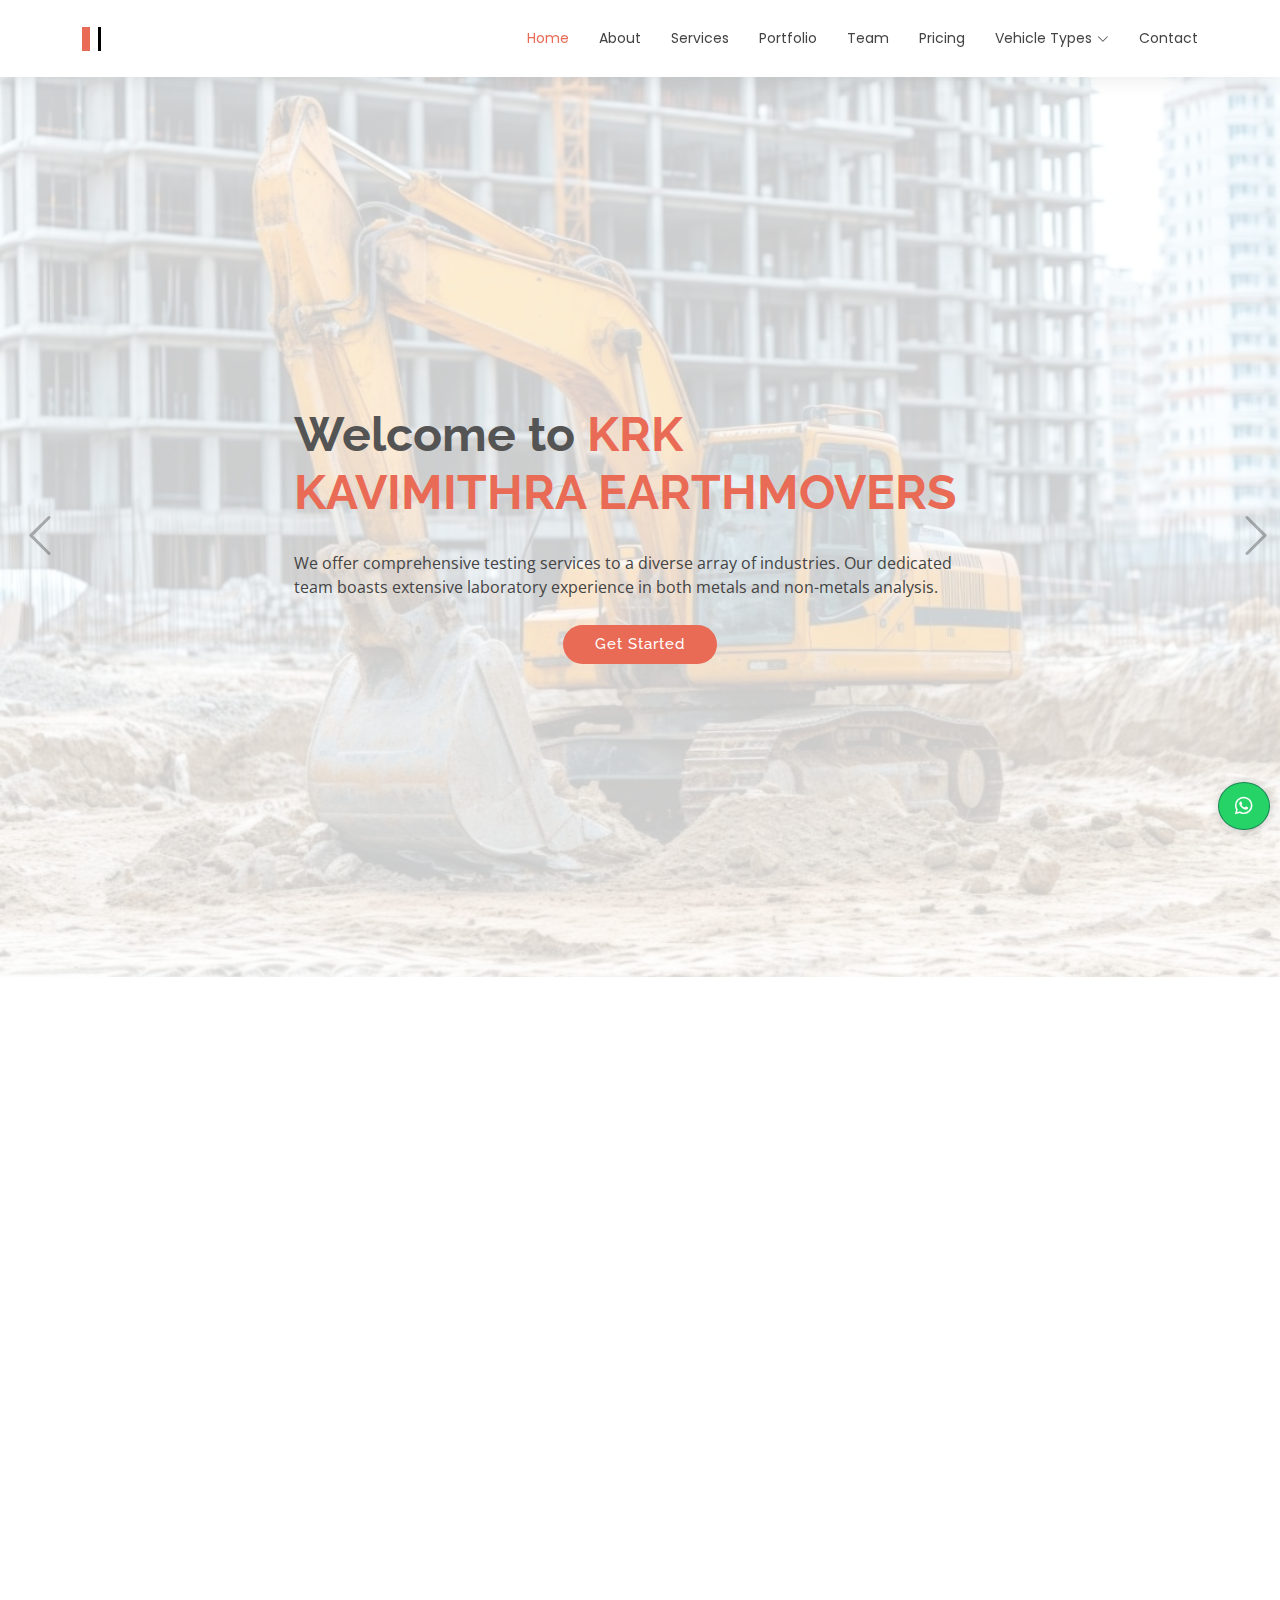
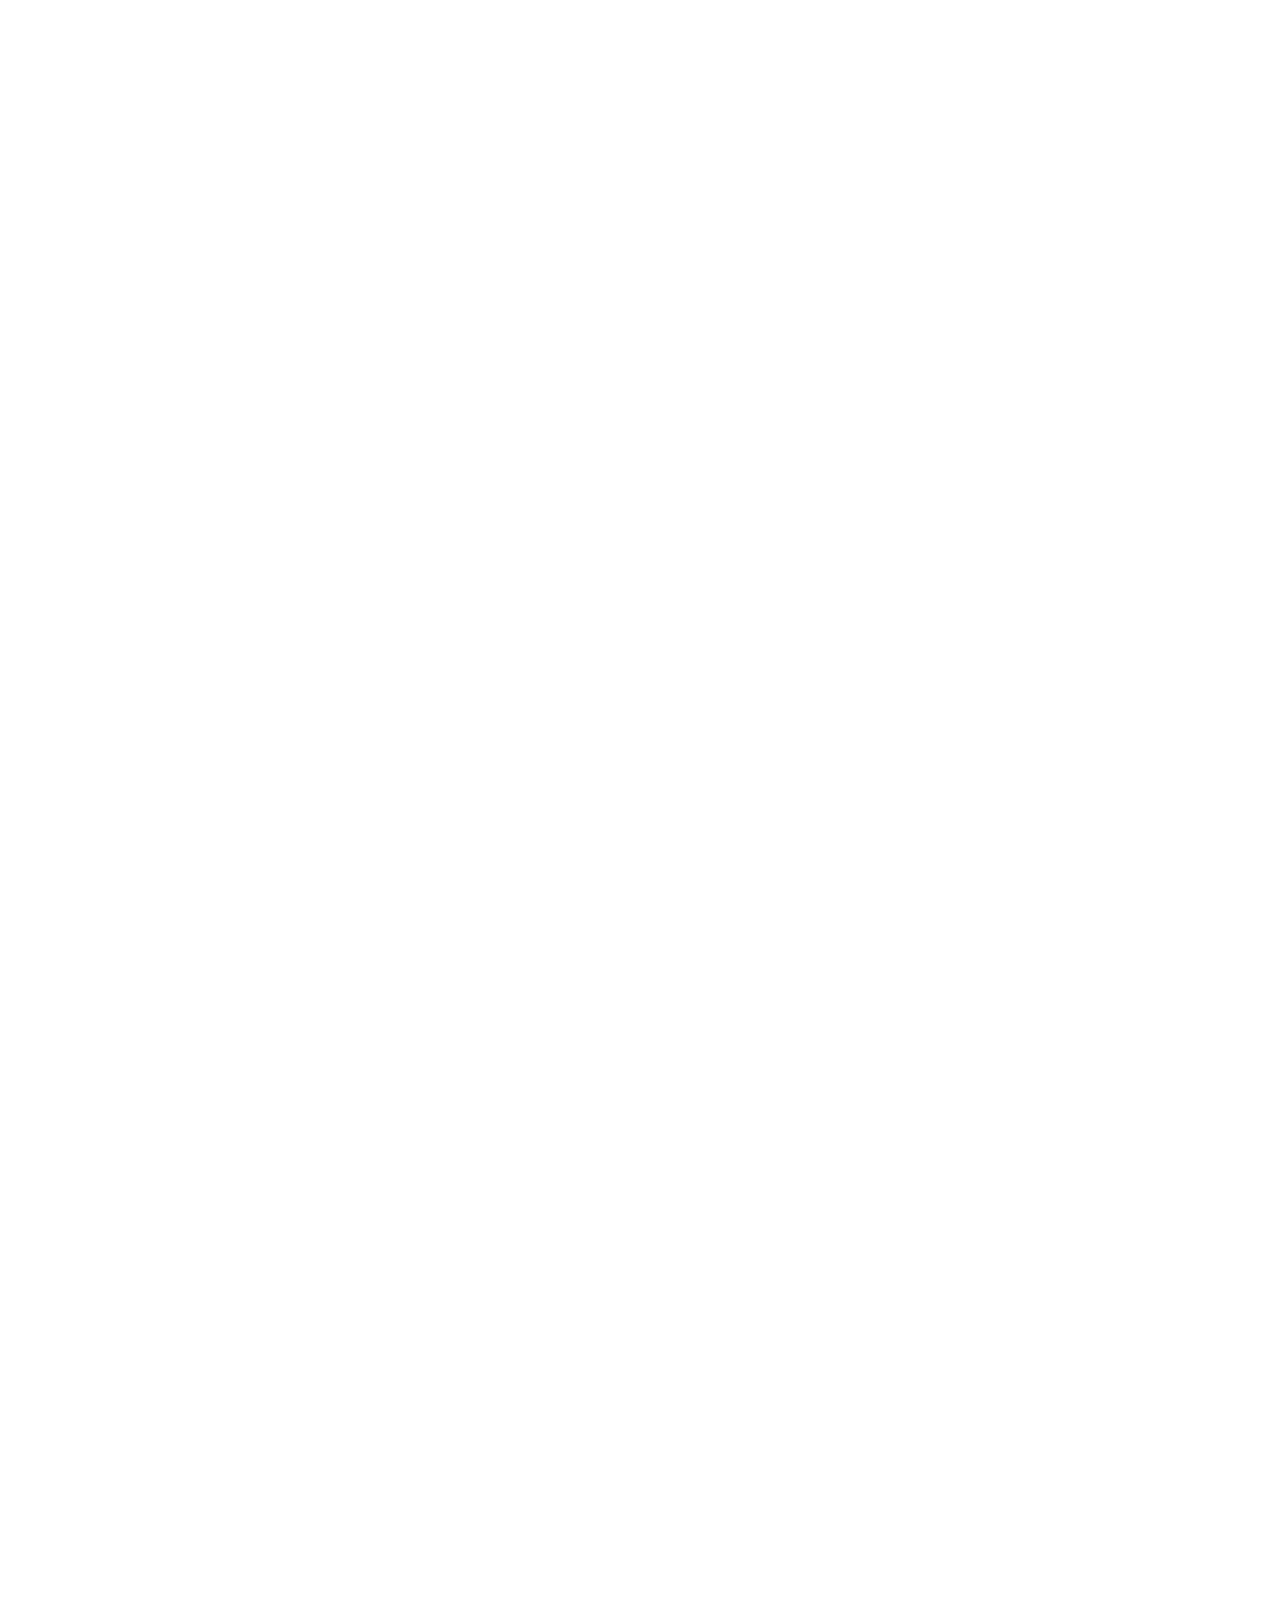
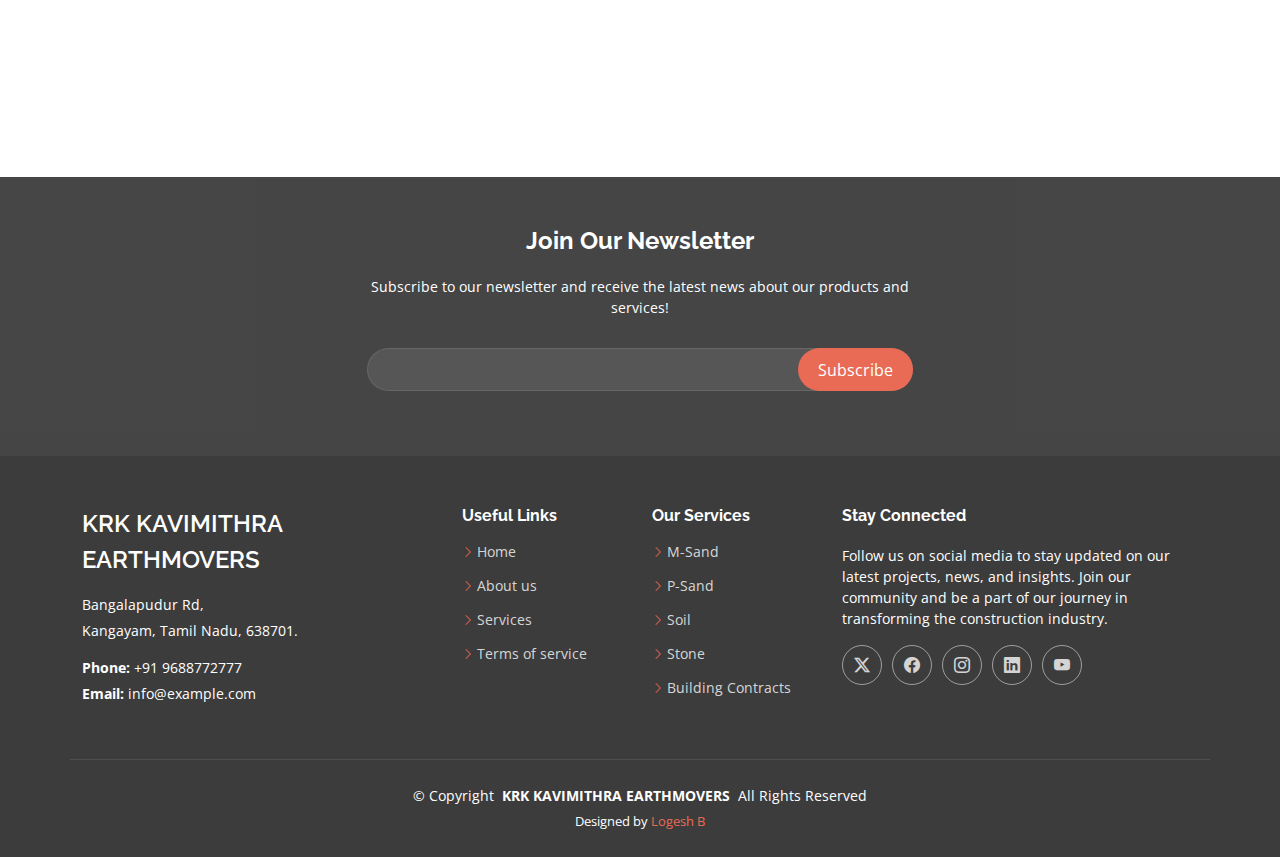
==== commit 289e4455: "new" ====
--- a/index.html
+++ b/index.html
@@ -73,13 +73,11 @@
             <li class="dropdown"><a href="#"><span>Vehicle Types</span> <i class="bi bi-chevron-down toggle-dropdown"></i></a>
               <ul>
                 <li><a href="#">JCB </a></li>
-                <li class="dropdown"><a href="#"><span>Loory</span> <i class="bi bi-chevron-down toggle-dropdown"></i></a>
+                <li class="dropdown"><a href="#"><span>Lorry</span> <i class="bi bi-chevron-down toggle-dropdown"></i></a>
                   <ul>
-                    <li><a href="#">Bharat Benz 4 wheels</a></li>
-                    <li><a href="#">Bharat Benz 6 wheels</a></li>
-                    <li><a href="#">Bharat Benz 8 wheels</a></li>
-                    <li><a href="#">Bharat Benz 10 wheels</a></li>
-                    <li><a href="#">Bharat Benz 12 wheels</a></li>
+                    <li><a href="#">Bharat Benz 4 Units</a></li>
+                    <li><a href="#">Bharat Benz 6 Units</a></li>
+                    <li><a href="#">Bharat Benz 8 Units</a></li>
                   </ul>
                 </li>
                 <li><a href="#">Breakers</a></li>
@@ -420,8 +418,9 @@
         </div>
 
         <div class="col-lg-4 col-md-12">
-          <h4>Follow Us</h4>
-          <p>Cras fermentum odio eu feugiat lide par naso tierra videa magna derita valies</p>
+          <h4>Stay Connected</h4>
+          <p>Follow us on social media to stay updated on our latest projects, news, and insights. Join our community and be a part of our journey in transforming the construction industry.</p>
+
           <div class="social-links d-flex">
             <a href=""><i class="bi bi-twitter-x"></i></a>
             <a href=""><i class="bi bi-facebook"></i></a>
--- a/assets/css/main.css
+++ b/assets/css/main.css
@@ -213,15 +213,27 @@
 }
 
 .header .logo h1 {
-  font-size: 26px;
+  font-size: 24px;
   padding: 0 0 0 8px;
   margin: 11px 0;
   line-height: 1;
   font-weight: 700;
-  letter-spacing: 1px;
+  letter-spacing: 0.5px;
   text-transform: uppercase;
   border-left: 8px solid var(--accent-color);
 }
+
+@media only screen and (max-width: 768px) {
+  .header .logo h1 {
+    font-size: 18px;
+    padding: 0 0 0 8px;
+    margin: 11px 0;
+    line-height: 1;
+    font-weight: 700;
+    letter-spacing: 1px;
+    text-transform: uppercase;
+    border-left: 8px solid var(--accent-color);
+  }}
 
 /*--------------------------------------------------------------
 # Navigation Menu
@@ -804,7 +816,10 @@
   .hero .carousel {
     min-height: 100vh;
   }
-}
+
+}
+
+
 
 .hero img {
   position: absolute;
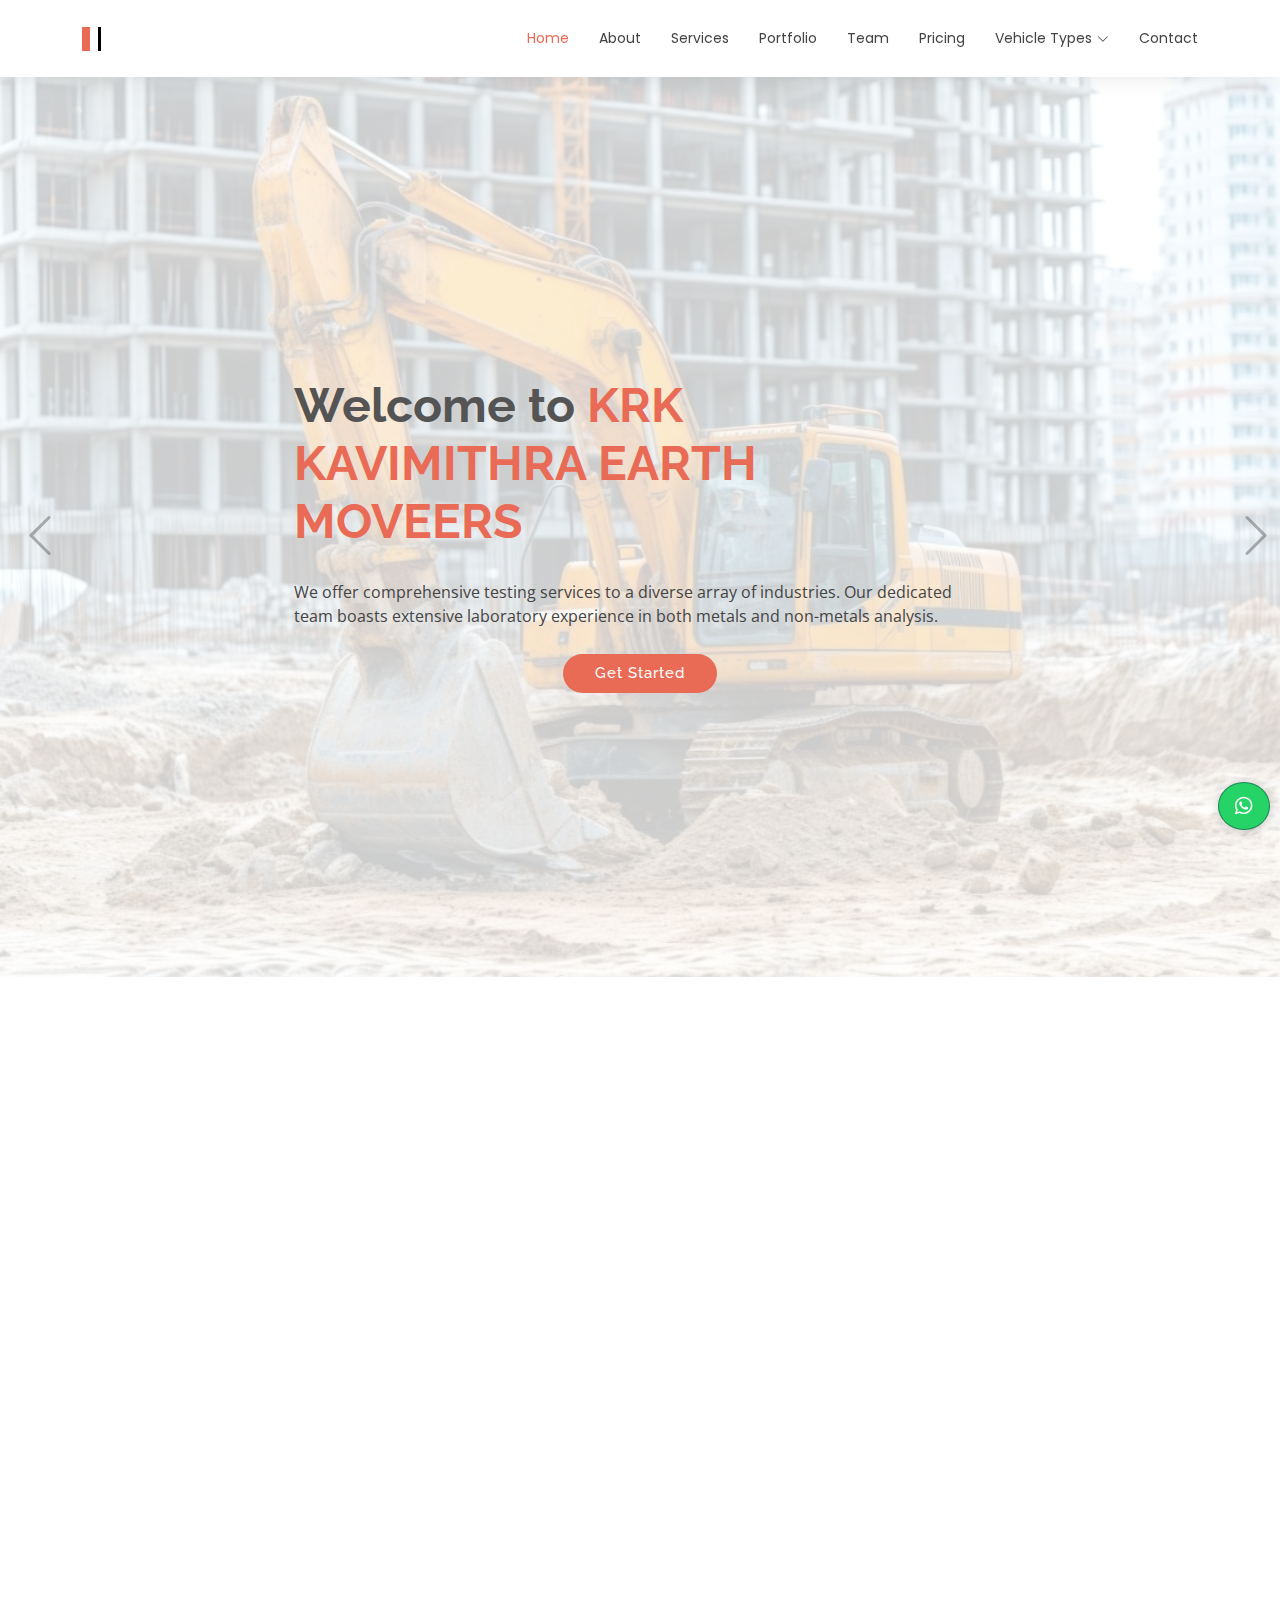
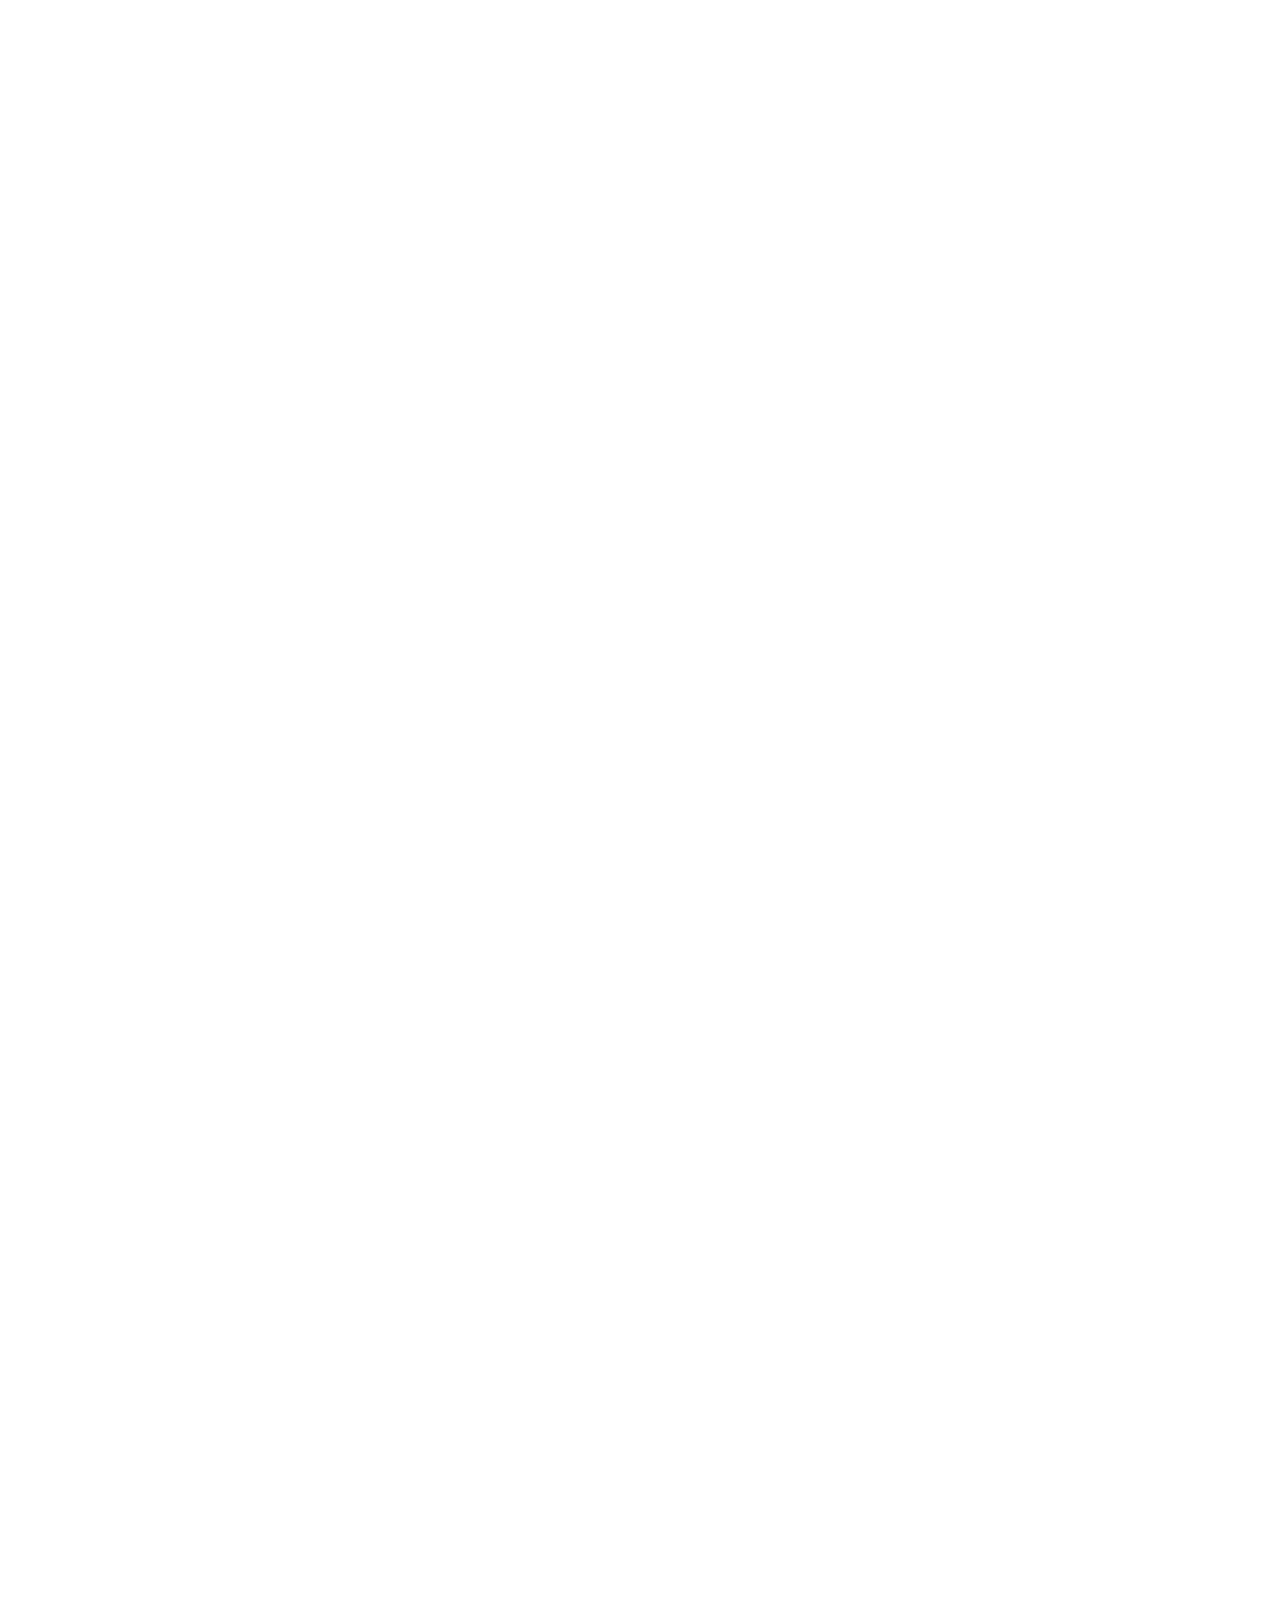
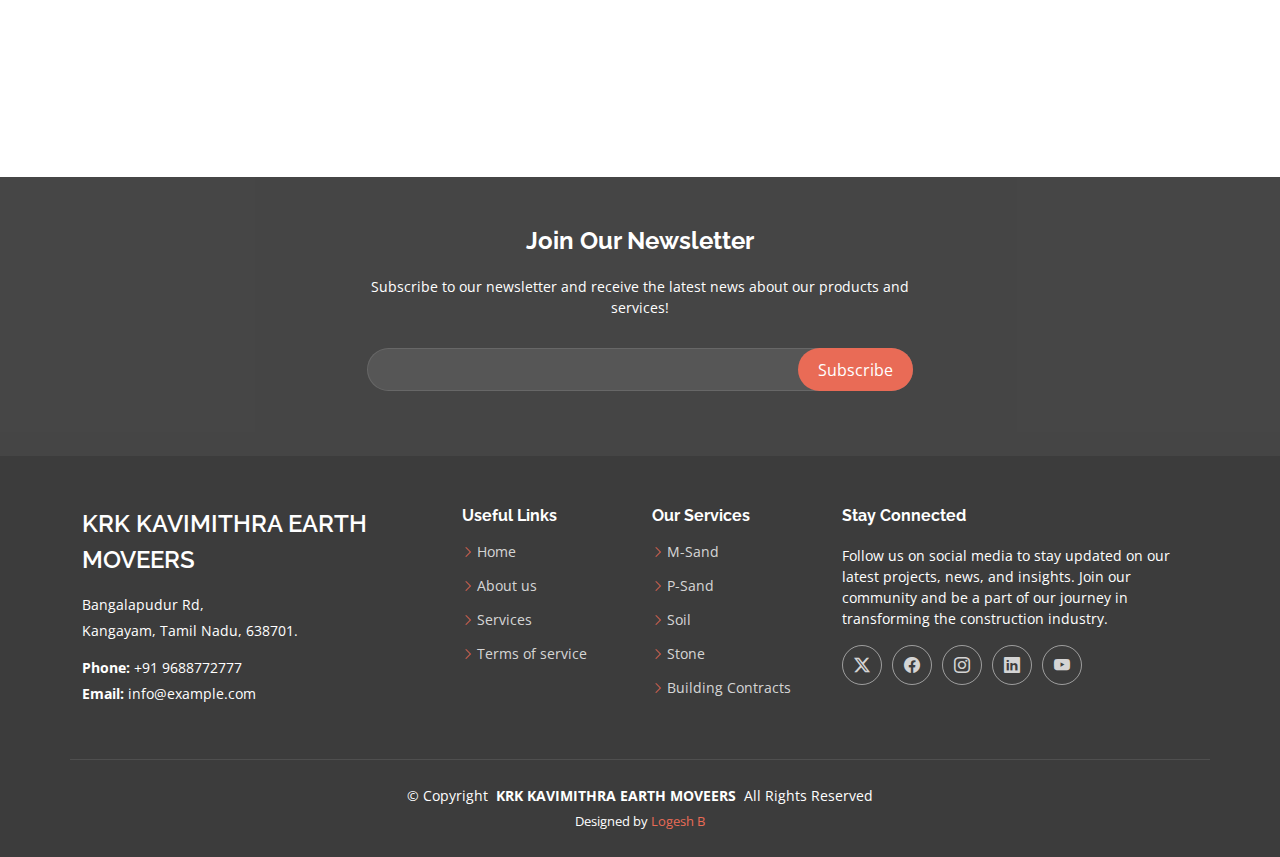
==== commit c1d6cc64: "new" ====
--- a/index.html
+++ b/index.html
@@ -4,7 +4,7 @@
 <head>
   <meta charset="utf-8">
   <meta content="width=device-width, initial-scale=1.0" name="viewport">
-  <title>Home - KRK KAVIMITHRA EARTHMOVERS </title>
+  <title>Home - KRK KAVIMITHRA EARTH MOVEERS </title>
   <meta name="description" content="">
   <meta name="keywords" content="">
 
@@ -58,7 +58,7 @@
         <a href="index.html" class="logo d-flex align-items-center">
           <!-- Uncomment the line below if you also wish to use an image logo -->
           <!-- <img src="assets/img/logo.png" alt=""> -->
-          <h1 class="sitename1">KRK KAVIMITHRA EARTHMOVERS<br></h1>
+          <h1 class="sitename1">KRK KAVIMITHRA EARTH MOVEERS<br></h1>
         </a>
 
         <nav id="navmenu" class="navmenu">
@@ -107,7 +107,7 @@
         <div class="carousel-item active">
           <img src="assets/img/hero-carousel/hero-carousel-1.jpg" alt="">
           <div class="carousel-container">
-            <h2>Welcome to <span>KRK KAVIMITHRA EARTHMOVERS</span></h2>
+            <h2>Welcome to <span>KRK KAVIMITHRA EARTH MOVEERS</span></h2>
             <p>We offer comprehensive testing services to a diverse array of industries. Our dedicated team boasts extensive laboratory experience in both metals and non-metals analysis.</p>
             <a href="about.html" class="btn-get-started">Get Started</a>
           </div>
@@ -116,7 +116,7 @@
         <div class="carousel-item">
           <img src="assets/img/hero-carousel/hero-carousel-2.jpg" alt="">
           <div class="carousel-container">
-            <h2><span>KRK</span> KAVIMITHRA EARTHMOVERS</h2>
+            <h2><span>KRK</span> KAVIMITHRA EARTH MOVEERS</h2>
             <p>Leveraging advanced techniques and cutting-edge equipment, our experts can accurately identify material types and pinpoint defects. We go beyond simple analysis, correlating test results with potential processing issues to provide valuable insights for our clients.</p>
             <a href="about.html" class="btn-get-started">Get Started</a>
           </div>
@@ -125,7 +125,7 @@
         <div class="carousel-item">
           <img src="assets/img/hero-carousel/hero-carousel-3.jpg" alt="">
           <div class="carousel-container">
-            <h2>Welcome to <span>KRK KAVIMITHRA EARTHMOVERS</span></h2>
+            <h2>Welcome to <span>KRK KAVIMITHRA EARTH MOVEERS</span></h2>
             <p>We offer comprehensive testing services to a diverse array of industries. Our dedicated team boasts extensive laboratory experience in both metals and non-metals analysis.</p>
             <a href="about.html" class="btn-get-started">Get Started</a>
           </div>
@@ -186,10 +186,10 @@
           <div class="col-lg-6 order-1 order-lg-2">
           <img src="assets/img/about1.jpg" class="img-fluid" alt="">
           </div>
-          <h3>KRK KAVIMITHRA EARTHMOVERS<br/></h3>
+          <h3>KRK KAVIMITHRA EARTH MOVEERS<br/></h3>
           <div class="col-lg-6 order-2 order-lg-1 content">            
             <p>
-              Welcome to KRK KAVIMITHRA EARTHMOVERS, your trusted partner in earthmoving and heavy machinery solutions. With years of expertise in the industry, we take pride in providing top-notch services for construction, excavation, and transportation projects.
+              Welcome to KRK KAVIMITHRA EARTH MOVEERS, your trusted partner in earthmoving and heavy machinery solutions. With years of expertise in the industry, we take pride in providing top-notch services for construction, excavation, and transportation projects.
         </p>
           <p> Our fleet includes a wide range of modern machinery, including JCBs and Lorries, designed to handle projects of all sizes with precision and efficiency. Whether you need reliable equipment for digging, leveling, or material transportation, KRK Earth Movers is here to deliver dependable solutions tailored to your needs.
             <h3>Earth Excavation</h3>
@@ -386,7 +386,7 @@
       <div class="row gy-4">
         <div class="col-lg-4 col-md-6 footer-about">
           <a href="index.html" class="d-flex align-items-center">
-            <span class="sitename">KRK KAVIMITHRA EARTHMOVERS</span>
+            <span class="sitename">KRK KAVIMITHRA EARTH MOVEERS</span>
           </a>
           <div class="footer-contact pt-3">
             <p>Bangalapudur Rd,</p>
@@ -434,7 +434,7 @@
     </div>
 
     <div class="container copyright text-center mt-4">
-      <p>© <span>Copyright</span> <strong class="px-1 sitename">KRK KAVIMITHRA EARTHMOVERS</strong> <span>All Rights Reserved</span></p>
+      <p>© <span>Copyright</span> <strong class="px-1 sitename">KRK KAVIMITHRA EARTH MOVEERS</strong> <span>All Rights Reserved</span></p>
       <div class="credits">
         <!-- All the links in the footer should remain intact. -->
         <!-- You can delete the links only if you've purchased the pro version. -->
--- a/assets/css/main.css
+++ b/assets/css/main.css
@@ -225,7 +225,7 @@
 
 @media only screen and (max-width: 768px) {
   .header .logo h1 {
-    font-size: 18px;
+    font-size: 16px;
     padding: 0 0 0 8px;
     margin: 11px 0;
     line-height: 1;
